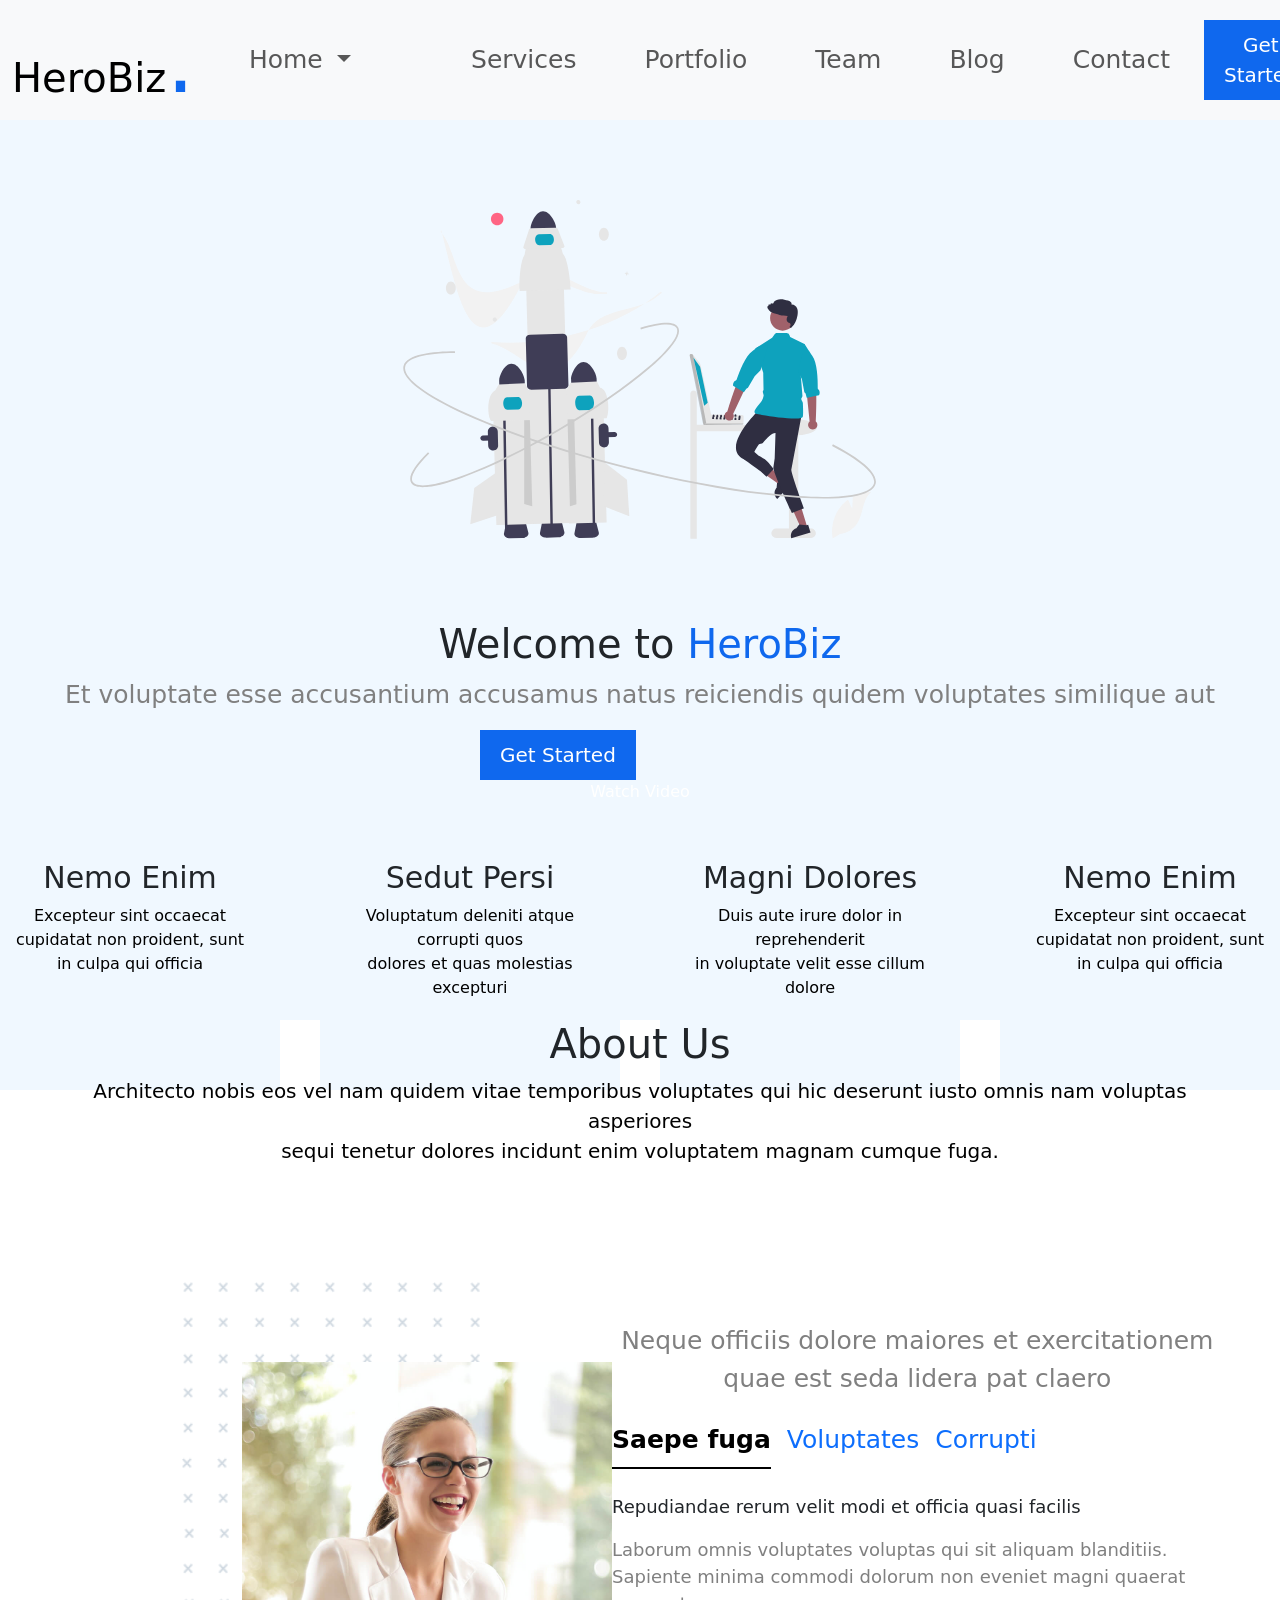
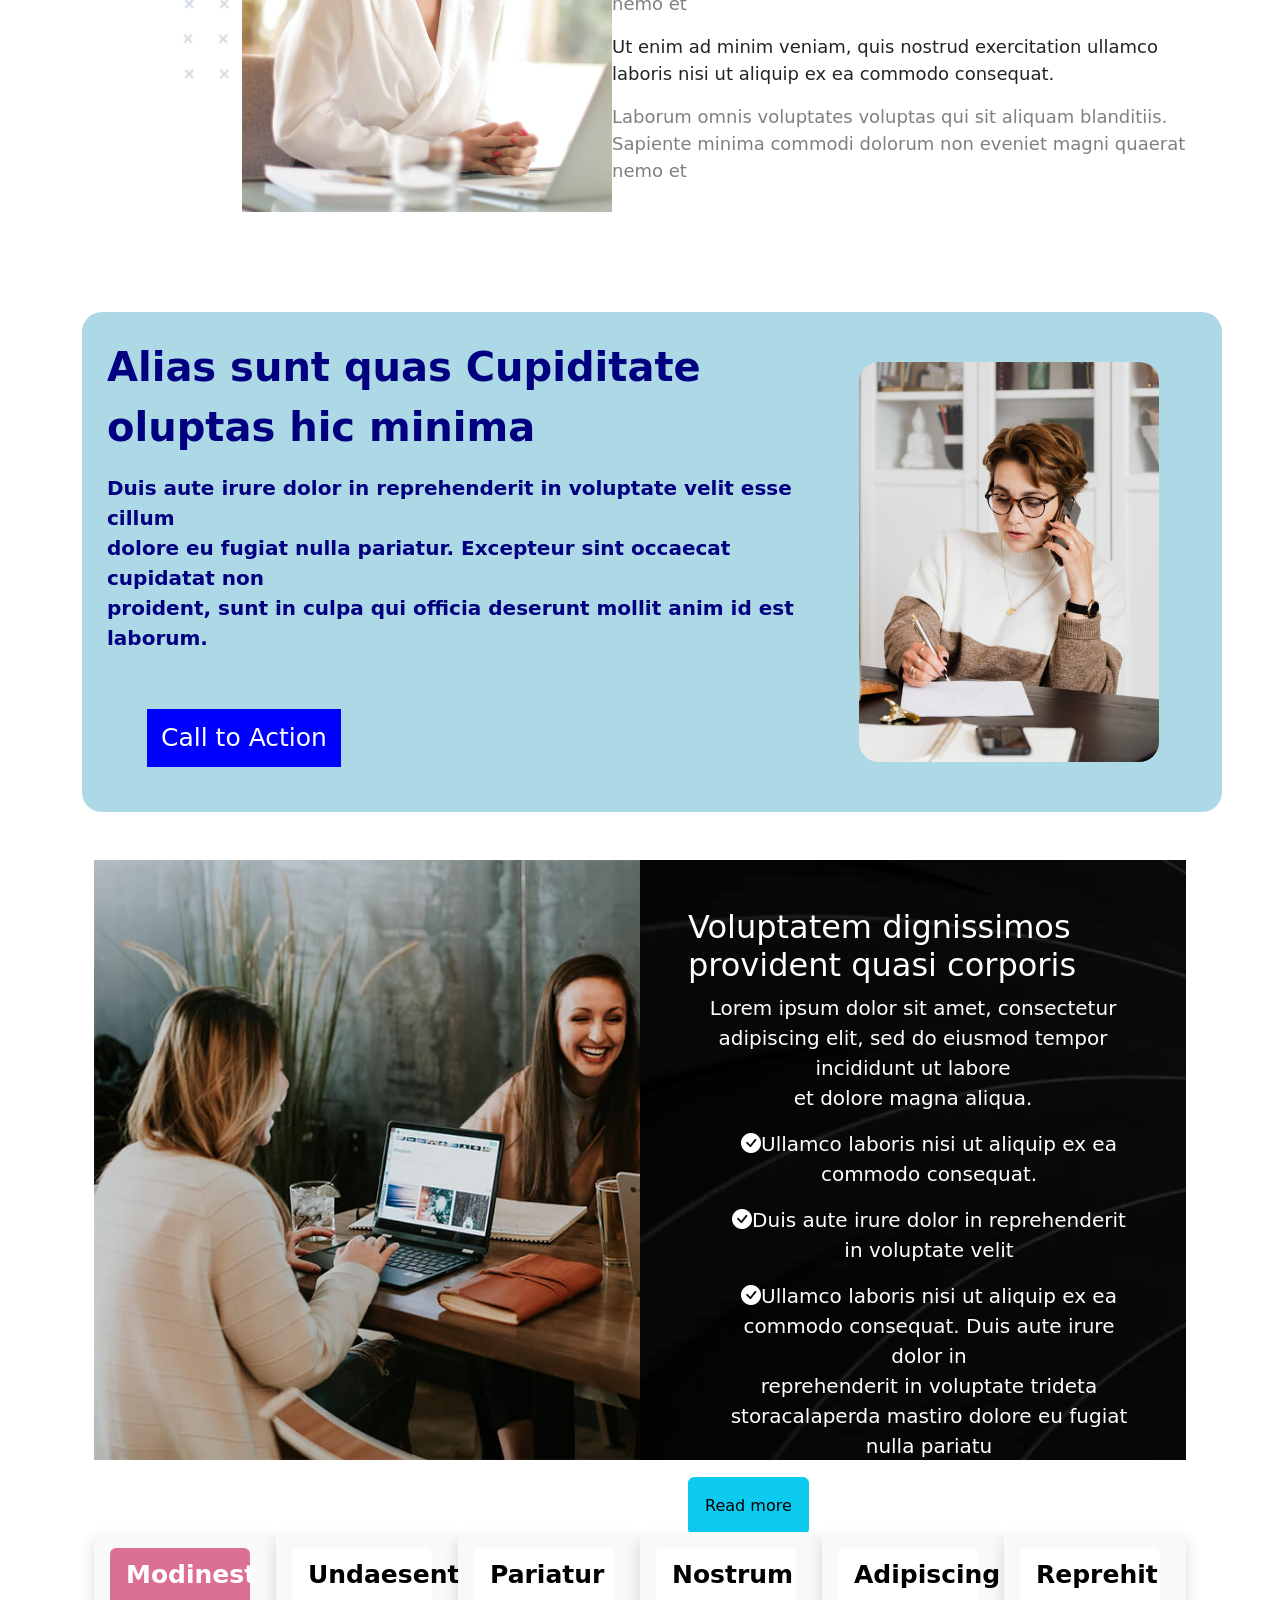
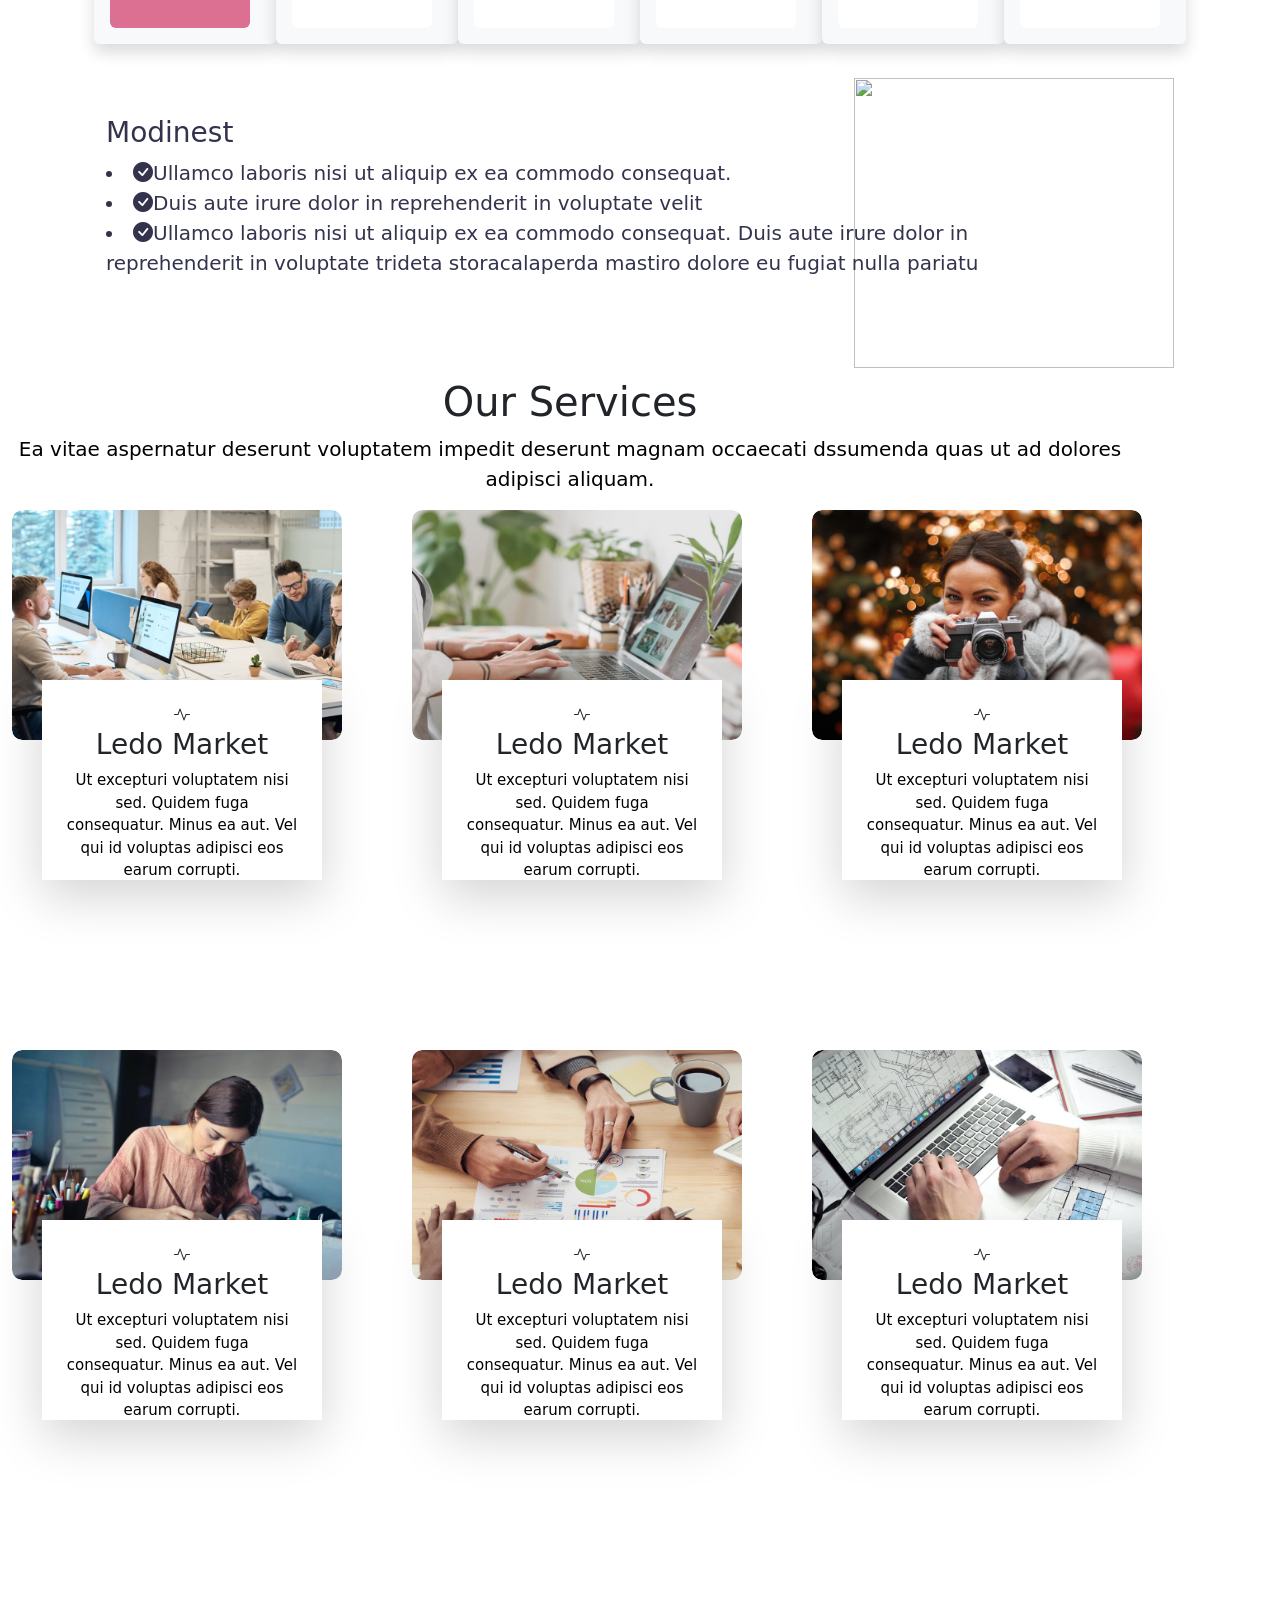
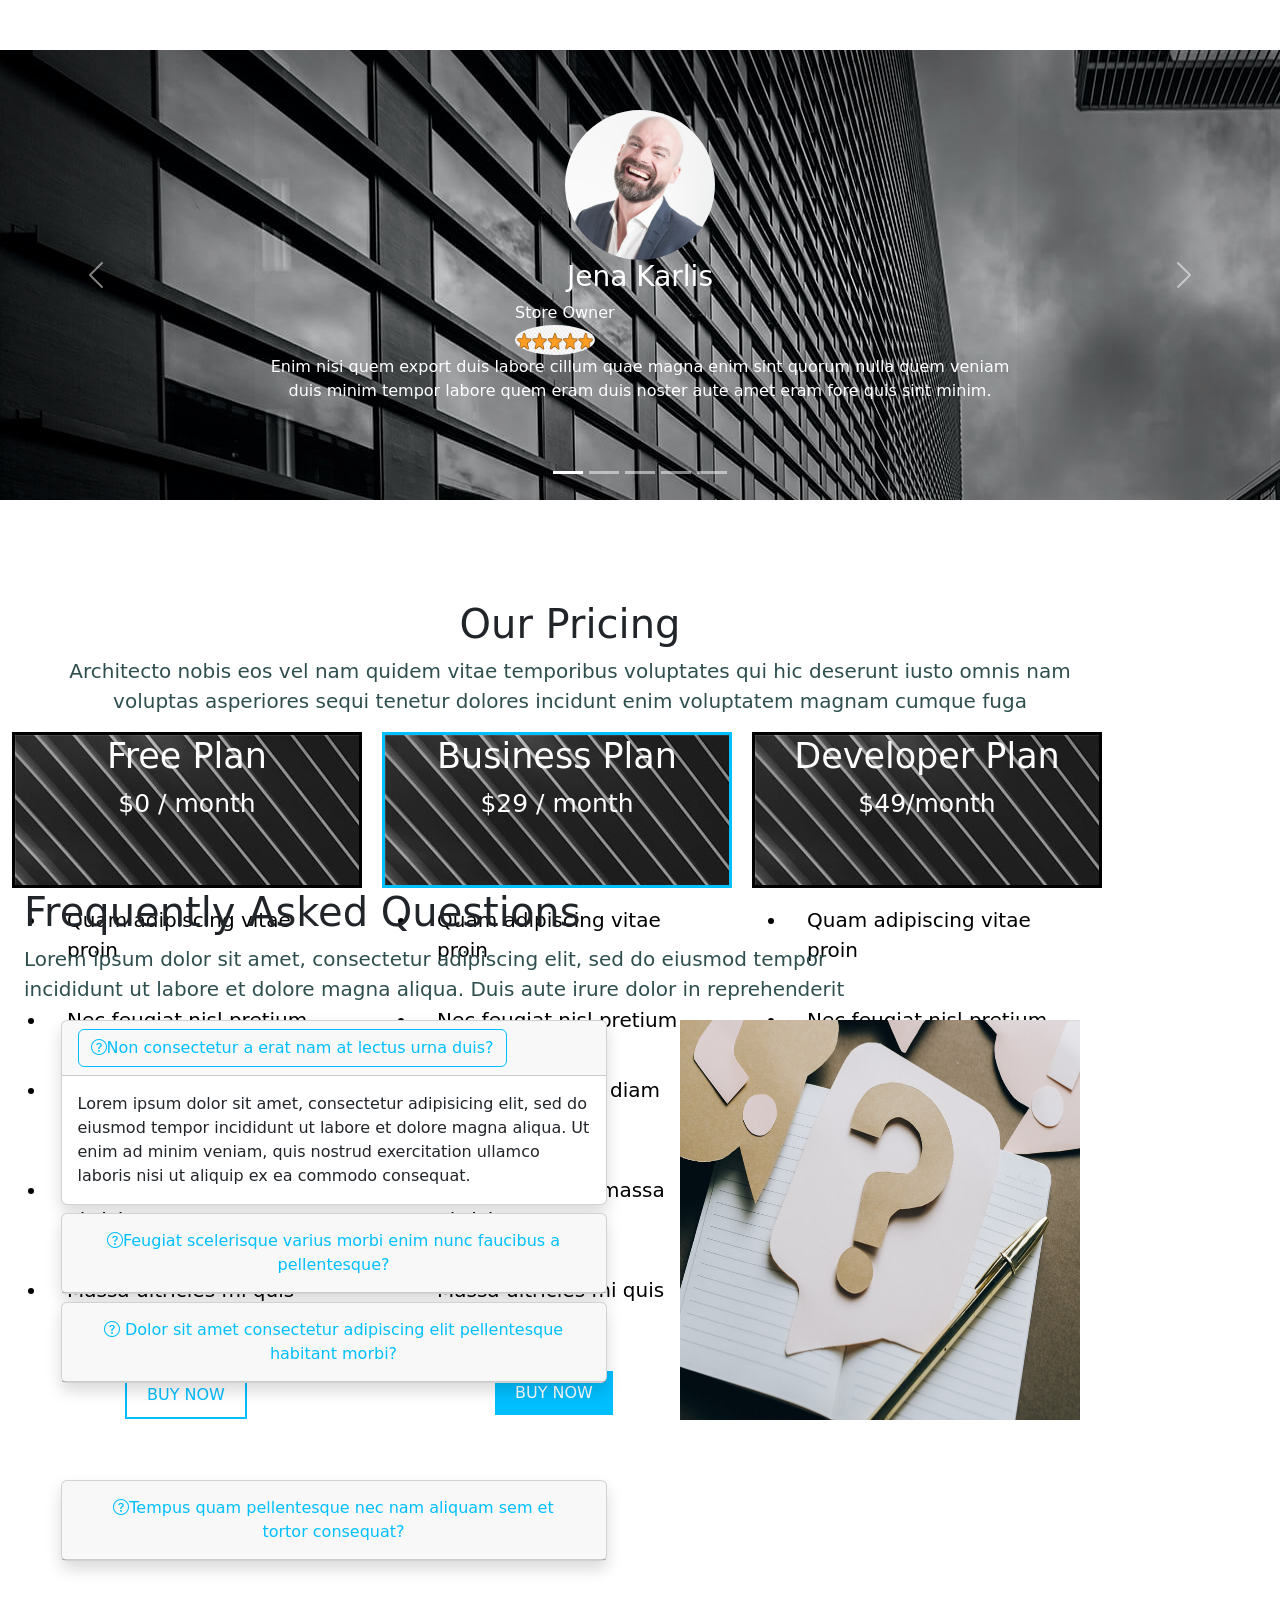
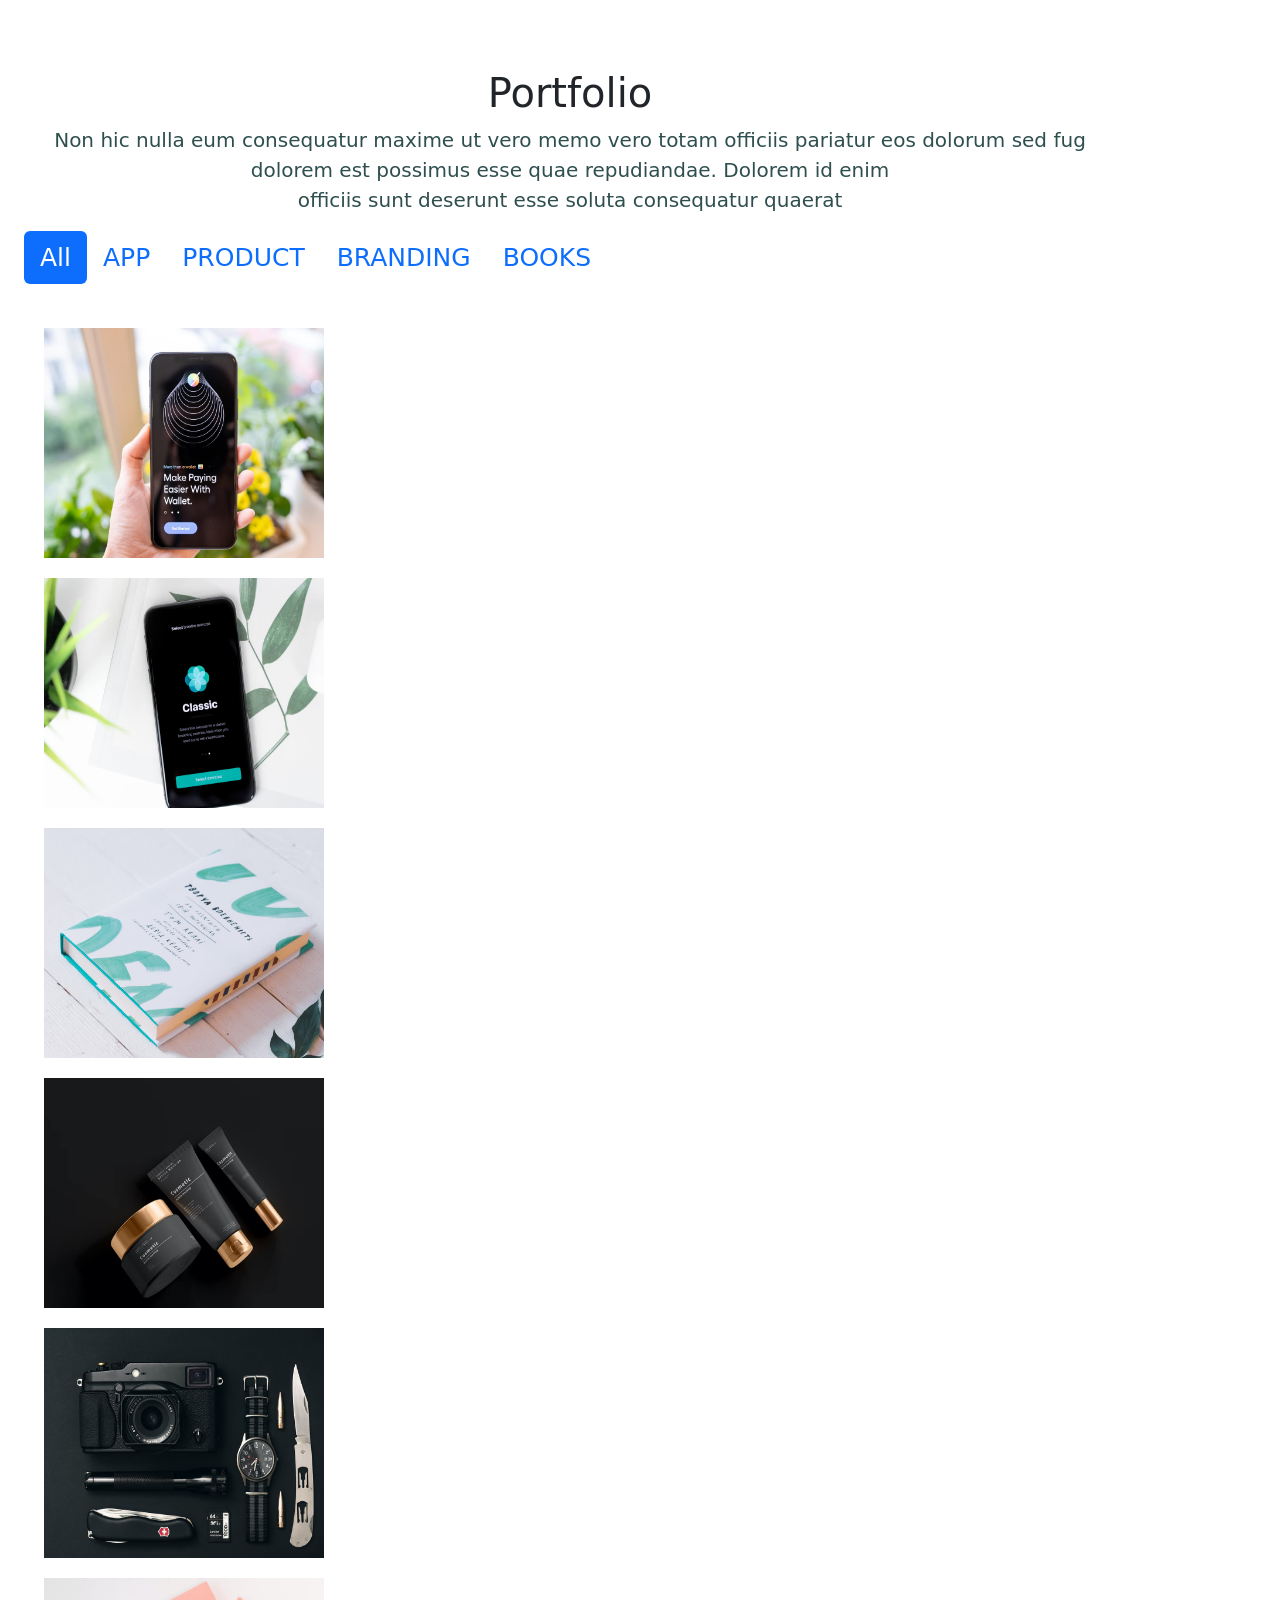
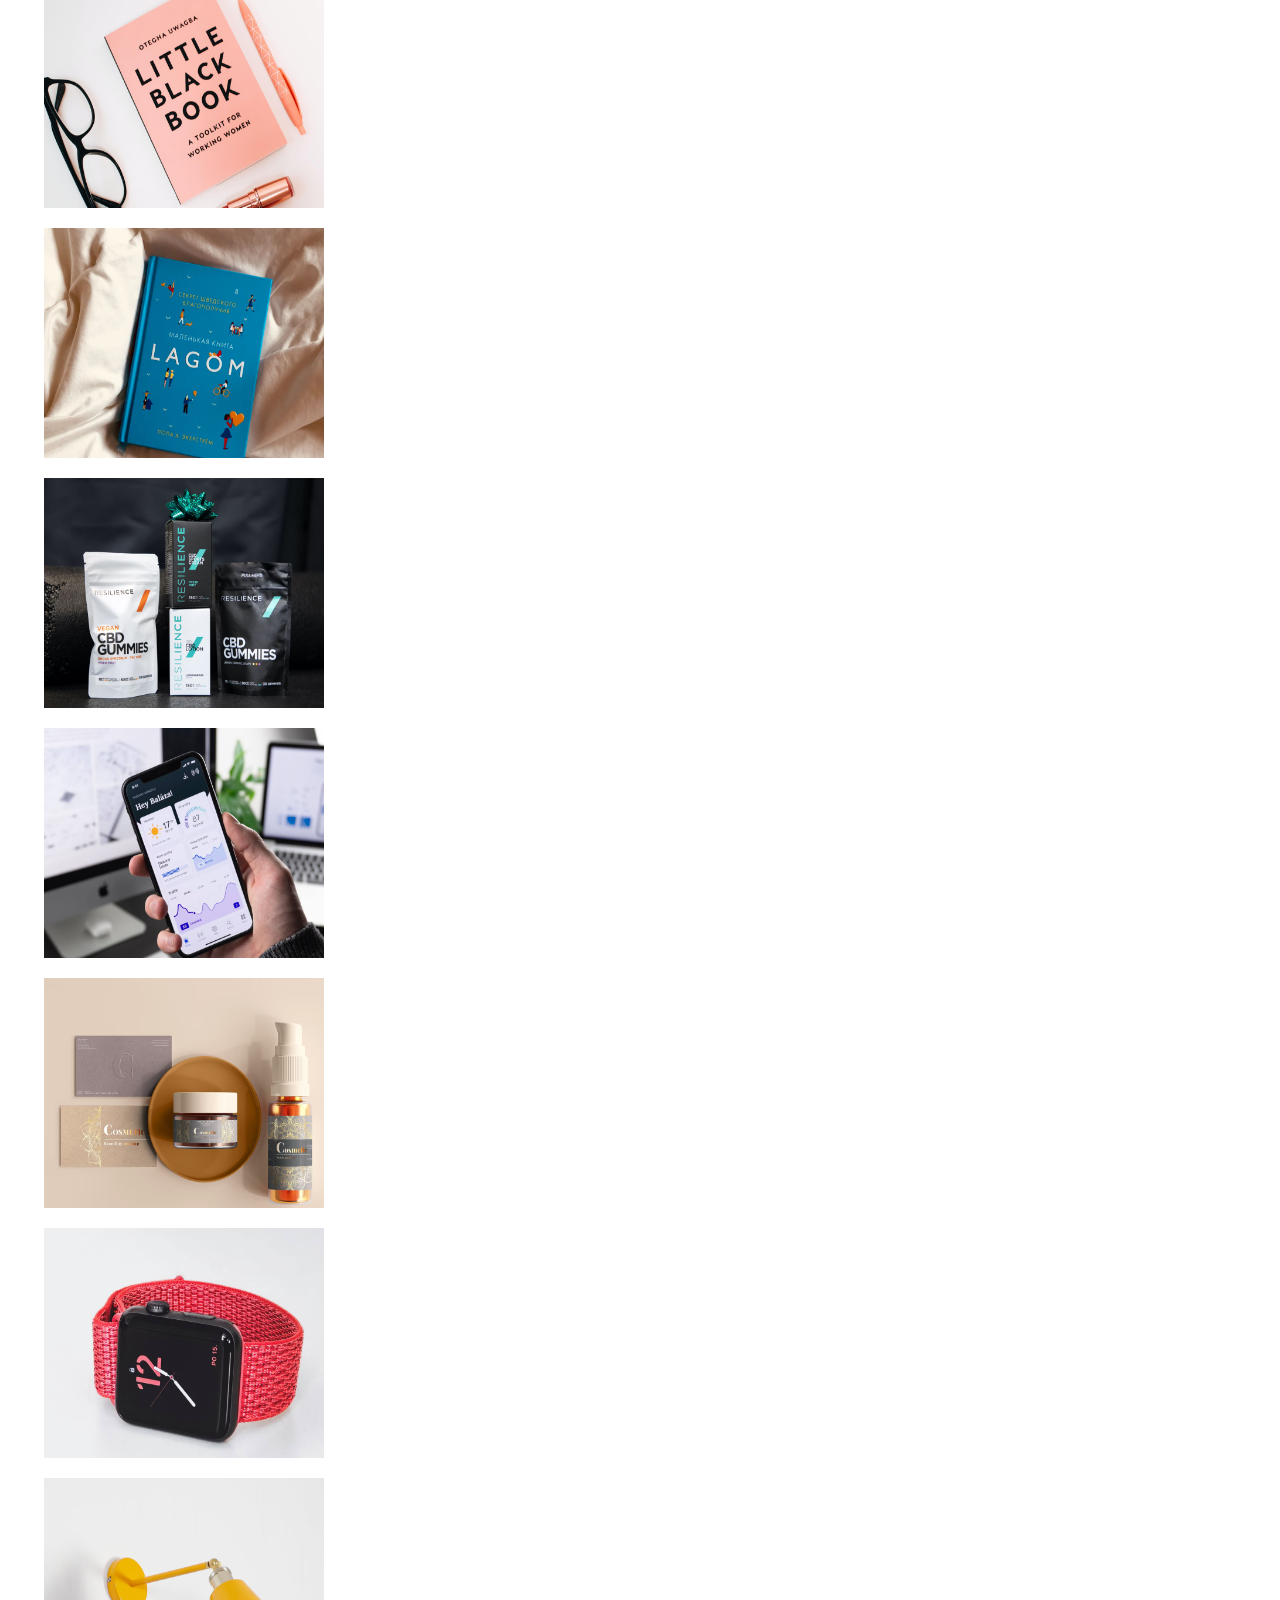
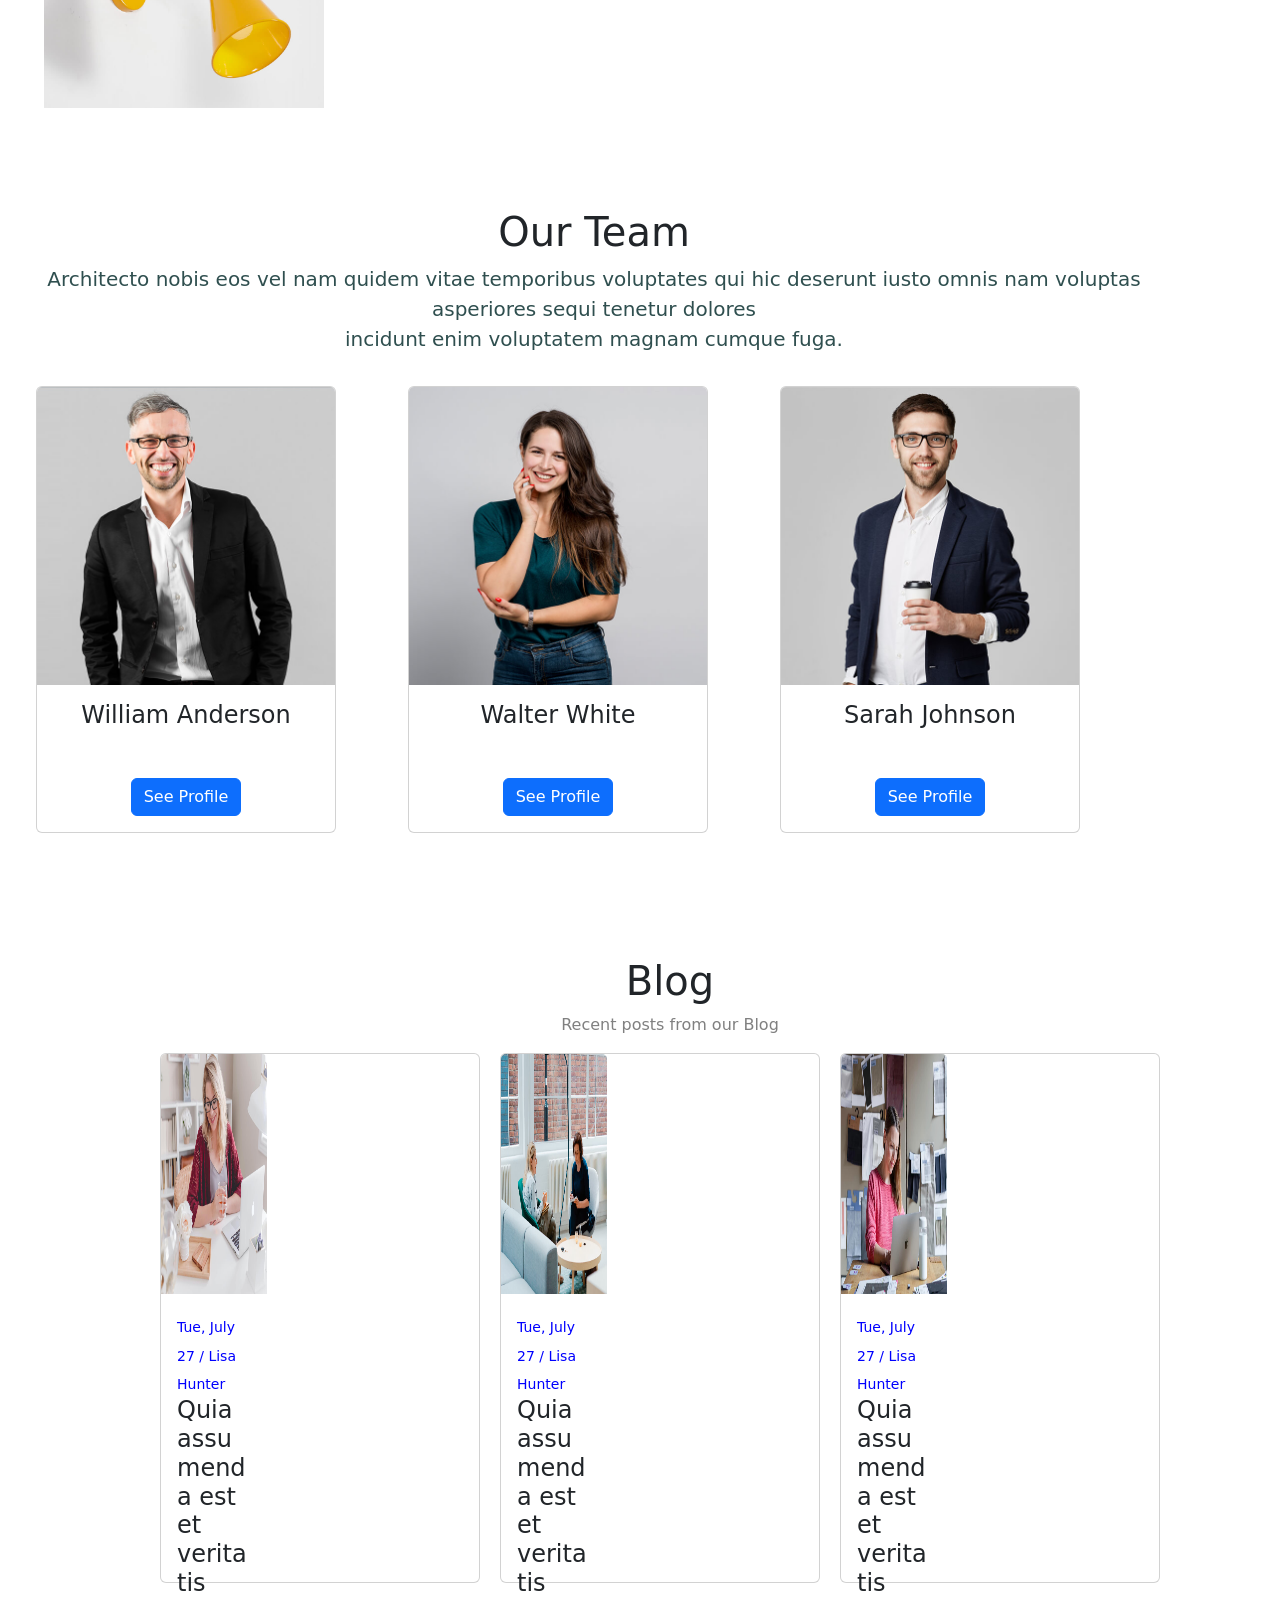
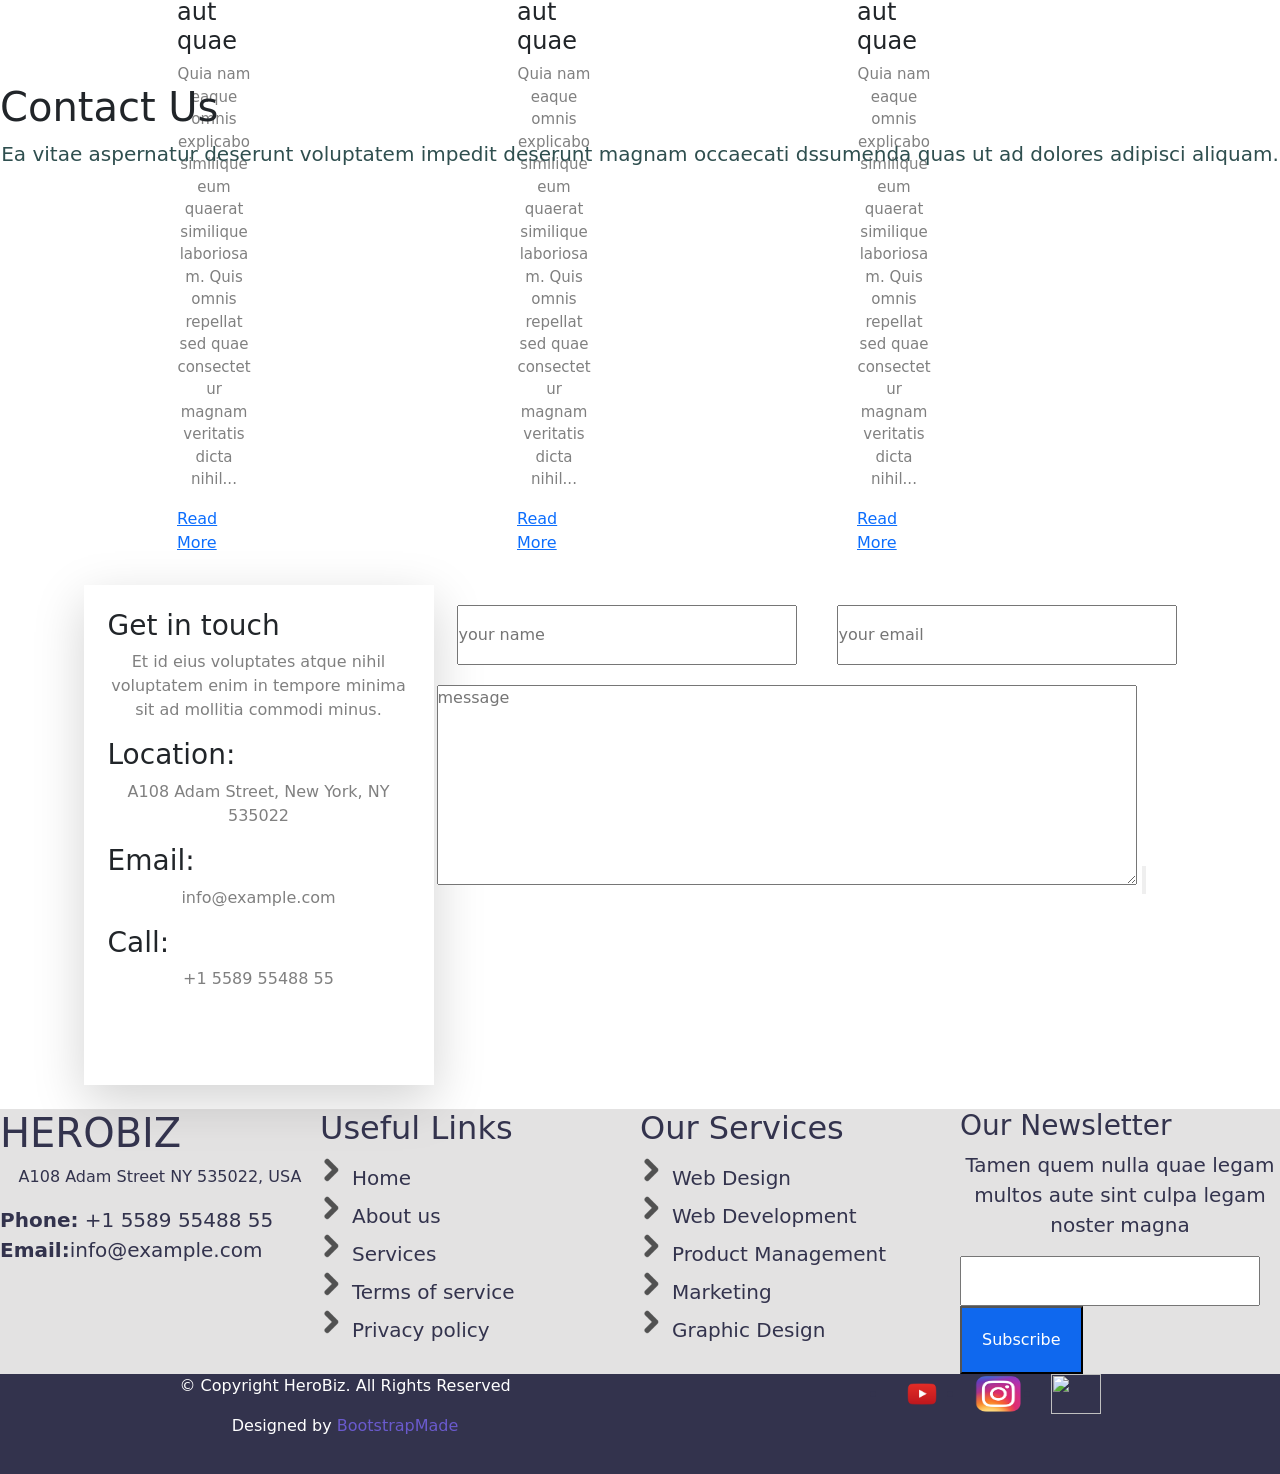
==== hero.html @ 38e242dc "first commit" ====
<!DOCTYPE html>
<html lang="en">
<head>
    <meta charset="UTF-8">
    <meta http-equiv="X-UA-Compatible" content="IE=edge">
    <meta name="viewport" content="width=device-width, initial-scale=1.0">
    <title>Document</title>
    <link href="https://cdn.jsdelivr.net/npm/bootstrap@5.3.0-alpha3/dist/css/bootstrap.min.css" rel="stylesheet" integrity="sha384-KK94CHFLLe+nY2dmCWGMq91rCGa5gtU4mk92HdvYe+M/SXH301p5ILy+dN9+nJOZ" crossorigin="anonymous">
    <script src="https://cdn.jsdelivr.net/npm/bootstrap@5.3.0-alpha3/dist/js/bootstrap.bundle.min.js" integrity="sha384-ENjdO4Dr2bkBIFxQpeoTz1HIcje39Wm4jDKdf19U8gI4ddQ3GYNS7NTKfAdVQSZe" crossorigin="anonymous"></script>
  
    <link href="https://unpkg.com/aos@2.3.1/dist/aos.css" rel="stylesheet">
    <link rel="stylesheet" href="https://cdn.jsdelivr.net/npm/bootstrap-icons@1.10.5/font/bootstrap-icons.css">

    <link rel="stylesheet" href="hero.css">
</head>
<body>

  <nav class="navbar navbar-expand-lg bg-body-tertiary navigation">
    <div class="container-fluid">
      
      <a class="navbar-brand" style="font-size: 40px;" href="#home">HeroBiz<span style="color: rgb(15, 104, 238); font-size: 90px;">.</span></a>
      <button class="navbar-toggler" type="button" data-bs-toggle="collapse" data-bs-target="#navbarSupportedContent" aria-controls="navbarSupportedContent" aria-expanded="false" aria-label="Toggle navigation">
        <span class="navbar-toggler-icon"></span>
      </button>
      <div class="collapse navbar-collapse" id="navbarSupportedContent">
        <ul class="navbar-nav me-auto mb-2 mb-lg-0">

          <li class="nav-item">
            <li class="nav-item dropdown">
              <a class="nav-link dropdown-toggle" href="#" role="button" data-bs-toggle="dropdown" aria-expanded="false">
                Home 
              </a>
              <ul class="dropdown-menu">
                <li><a class="dropdown-item" href="#">Index-1</a></li>
                <li><a class="dropdown-item" href="#">Index-2</a></li>
                <li><hr class="dropdown-divider"></li>
                <li><a class="dropdown-item" href="#">Index-3</a></li>
              </ul>
            </li>
          </li>
          <li class="nav-item">
            <a class="nav-link mx-3" href="#about"></a>
          </li>
          <li class="nav-item">
            <a class="nav-link mx-3" href="#services">Services</a>
          </li>
          <li class="nav-item">
            <a class="nav-link mx-3" href="#portfolio">Portfolio</a>
          </li>
          <li class="nav-item">
            <a class="nav-link mx-3" href="#team">Team</a>
          </li>
          <li class="nav-item">
            <a class="nav-link mx-3" href="#blog">Blog</a>
          </li>
  
          <li class="nav-item">
            <a class="nav-link mx-3" href="#contact">Contact</a>
          </li>
         
        </ul>
        
    
        <button style="padding:10px 20px; background-color: rgb(15, 104, 238); color:white; font-size: 20px; border: none;">Get Started</button>
      </div>
    </div>
  </nav>

  

    <div id="main" data-scroll>
        <img src="images/hero-carousel/hero-carousel-3.svg" class="mx-auto d-block" class="move linear infinite">
        <h1>Welcome to <span style="color: rgb(15, 104, 238);">HeroBiz</span></h1>
        <p style="color:gray; font-size: 25px;">Et voluptate esse accusantium accusamus natus reiciendis quidem voluptates similique aut</p>
        <button style="padding:10px 20px; background-color: rgb(15, 104, 238); color:white; font-size: 20px; border: none; margin-left: 480px;">Get Started</button>
        <p>Watch Video</p>
    

    <div class="main" data-aos="fade-up" >

      <div class="col-lg-3 col-md-6 col-sm-12"  data-aos="zoom-in-right">
        <h1>Nemo Enim</h1>
        <p>
          Excepteur sint occaecat<br>
           cupidatat non proident, sunt <br>
           in culpa qui officia <br>
          </p>
      </div>
      <div class="col-lg-3 col-md-6 col-sm-12" data-aos="zoom-in-right">
        <h1>Sedut Persi</h1>
        <p>
          Voluptatum deleniti atque corrupti quos <br>
           dolores et quas molestias excepturi <br>
        
          </p>
      </div>
      <div class="col-lg-3 col-md-6 col-sm-12" data-aos="zoom-in-right">
        <h1>Magni Dolores</h1>
        <p>
          Duis aute irure dolor in reprehenderit <br>
          in voluptate velit esse cillum dolore
           <br>
          </p>
      </div>
      <div class="col-lg-3 col-md-6 col-sm-12" data-aos="zoom-in-right">
        <h1>Nemo Enim</h1>
        <p>
          Excepteur sint occaecat<br>
           cupidatat non proident, sunt <br>
           in culpa qui officia <br>
          </p>
      </div>
    </div>

    </div>

    <div id="about" class="my-auto container" data-scroll data-aos="fade-up">

      <h1 style="font-size: 40px; text-align: center;">About Us</h1>
      <p style="font-size: 20px; text-align: center; color: black;">Architecto nobis eos vel nam quidem vitae temporibus voluptates qui hic deserunt iusto omnis nam voluptas asperiores<br>
         sequi tenetur dolores incidunt enim voluptatem magnam cumque fuga.</p>
   
         <div class="first">
         <div class=" left">
          <div class="col-lg-4 col-md-5 col-sm-12">
          <img src="images/about-bg.png"  style="height: 400px; width: 300px; z-index: 30; ">
         <img src="images/about.jpg"  style="height: 450px; width:370px;  margin-top: -320px; margin-left: 60px;">
        </div>
        </div>

           <div class="col-lg-8 col-md-7 col-sm-12 mt-3 right">
            <br>
            <p style="font-size: 25px; color:gray;">
            Neque officiis dolore maiores et 
              exercitationem quae est seda lidera
               pat claero</p>
            <!-- Nav tabs -->
            <ul class="nav nav-underline" role="tablist">
              <li class="nav-item">
                <a class="nav-link active" data-bs-toggle="tab" href="#home">Saepe fuga</a>
              </li>
              <li class="nav-item">
                <a class="nav-link" data-bs-toggle="tab" href="#menu1">
                  Voluptates</a>
              </li>
              <li class="nav-item">
                <a class="nav-link" data-bs-toggle="tab" href="#menu2">Corrupti</a>
              </li>
            </ul>
          
            <!-- Tab panes -->
            <div class="tab-content">
              <div id="home" class=" tab-pane active"><br>
            
                <p class="text-dark" style="font-weight: 300; font-size:18px; color: black;">Repudiandae rerum velit modi et officia quasi facilis</p>
                <p style="font-size: 18px; color: gray;">Laborum omnis voluptates voluptas qui sit aliquam blanditiis. Sapiente minima commodi dolorum non eveniet magni quaerat nemo et</p>
              
                <p class="text-dark" style="font-weight: 300; font-size:18px; color: black;">Ut enim ad minim veniam, quis nostrud exercitation ullamco laboris nisi ut aliquip ex ea commodo consequat.</p>
                <p style="font-size: 18px; color: gray;">Laborum omnis voluptates voluptas qui sit aliquam blanditiis. Sapiente minima commodi dolorum non eveniet magni quaerat nemo et</p>
              
              
              </div>
              <div id="menu1" class=" tab-pane fade"><br>
              

                <p class="text-dark" style="font-weight: 300; font-size:18px; color: black;">Repudiandae rerum velit modi et officia quasi facilis</p>
                <p style="font-size: 18px; color: gray;">Laborum omnis voluptates voluptas qui sit aliquam blanditiis. Sapiente minima commodi dolorum non eveniet magni quaerat nemo et</p>
              
                <p class="text-dark" class="text-dark" style="font-weight: 300; font-size:18px; color: black;">Ut enim ad minim veniam, quis nostrud exercitation ullamco laboris nisi ut aliquip ex ea commodo consequat.</p>
                <p style="font-size: 18px; color: gray;">Laborum omnis voluptates voluptas qui sit aliquam blanditiis. Sapiente minima commodi dolorum non eveniet magni quaerat nemo et</p>
              </div>
              <div id="menu2" class=" tab-pane fade"><br>
               
                
                <p class="text-dark" style="font-weight: 300; font-size:18px; color: black;">Repudiandae rerum velit modi et officia quasi facilis</p>
                <p style="font-size: 18px; color: gray;">Laborum omnis voluptates voluptas qui sit aliquam blanditiis. Sapiente minima commodi dolorum non eveniet magni quaerat nemo et</p>
              
                <p class="text-dark" class="text-dark" style="font-weight: 300; font-size:18px; color: black;">Ut enim ad minim veniam, quis nostrud exercitation ullamco laboris nisi ut aliquip ex ea commodo consequat.</p>
                <p style="font-size: 18px; color: gray;">Laborum omnis voluptates voluptas qui sit aliquam blanditiis. Sapiente minima commodi dolorum non eveniet magni quaerat nemo et</p>
               
              </div>
            </div>
          </div>

          </div>

      

           <div class="second container"  data-aos="fade-up">
            <div class="col-lg-8 col-md-6 col-sm-12">
            <p style="font-size: 40px; color:navy">Alias sunt quas Cupiditate<br> oluptas hic minima</p>
            <p style="font-size: 20px; color: navy;">Duis aute irure dolor in reprehenderit in voluptate velit esse cillum<br>
               dolore eu fugiat nulla pariatur. Excepteur sint occaecat cupidatat non<br>
                proident, sunt in culpa qui officia deserunt mollit anim id est laborum.<br></p>
                <button style="padding: 10px 14px; background-color: blue; color: white; font-size: 25px; margin: 40px; border:none;">Call to Action</button>
                </div>
                <div class="col-lg-4 col-md-6 col-sm-12">
                <img src="images/cta.jpg" >
                </div>
           </div>

   

    <div class="vid d-flex my-5 container"  data-aos="fade-up">
      <div class="img1 col-lg-6 col-md-6 col-sm-12">
      <img src="images/onfocus-video-bg.jpg" style="height: 600px; ">
      </div>
      <div class="vid1 p-5 col-lg-6 col-md-6 col-sm-12">
         <h1 style="color:white; font-size: 32px;">Voluptatem dignissimos provident quasi corporis</h1>
         <p style="color: white;">Lorem ipsum dolor sit amet, consectetur adipiscing elit, sed do eiusmod tempor incididunt ut labore <br>et dolore magna aliqua.</p>
        <ul>
      <p style="color: white;"><i class="bi bi-check-circle-fill"></i>Ullamco laboris nisi ut aliquip ex ea commodo consequat.</p>
      <p style="color: white;"><i class="bi bi-check-circle-fill"></i>Duis aute irure dolor in reprehenderit in voluptate velit</p>
      <p style="color: white;"><i class="bi bi-check-circle-fill"></i>Ullamco laboris nisi ut aliquip ex ea commodo consequat. Duis aute irure dolor in<br>
         reprehenderit in voluptate trideta storacalaperda mastiro dolore eu fugiat nulla pariatu</p>
       </ul>
       <button class="btn btn-info p-3">Read more</button>
        </div>
    </div>

    
<div id="features" class=" mt-3 tabular container"  data-aos="fade-up">
  <br>
  <!-- Nav tabs -->
  <ul class="nav nav-pills nav-justified" role="tablist">
    <li class="nav-item  shadow p-3 mb-5 bg-body-tertiary rounded col-lg-2 col-md-4 col-sm-6">
      <a class="nav-link active" data-bs-toggle="pill" href="#modinest" style="font-weight: 700;">Modinest</a>
    </li>
    <li class="nav-item shadow p-3 mb-5 bg-body-tertiary rounded col-lg-2 col-md-4 col-sm-6">
      <a class="nav-link" data-bs-toggle="pill" href="#Undaesenti" style="font-weight: 700;">Undaesenti</a>
    </li>
    <li class="nav-item shadow p-3 mb-5 bg-body-tertiary rounded col-lg-2 col-md-4 col-sm-6">
      <a class="nav-link" data-bs-toggle="pill" href="#Pariatur" style="font-weight: 700;">Pariatur</a>
    </li>
    <li class="nav-item shadow p-3 mb-5 bg-body-tertiary rounded col-lg-2 col-md-4 col-sm-6">
      <a class="nav-link " data-bs-toggle="pill" href="#Nostrum" style="font-weight: 700;">Nostrum</a>
    </li>
    <li class="nav-item shadow p-3 mb-5 bg-body-tertiary rounded col-lg-2 col-md-4 col-sm-6">
      <a class="nav-link " data-bs-toggle="pill" href="#Adipiscing" style="font-weight: 700;">Adipiscing</a>
    </li>
    <li class="nav-item shadow p-3 mb-5 bg-body-tertiary rounded col-lg-2 col-md-4 col-sm-6">
      <a class="nav-link " data-bs-toggle="pill" href="#Reprehit" style="font-weight: 700;">Reprehit</a>
    </li>
  </ul>

  <!-- Tab panes -->
  <div class="tab-content text-dark ">
    <div id="modinest" class="container tab-pane active text-dark"><br>
      
      <h3>Modinest</h3>
     
      <li><i class="bi bi-check-circle-fill"></i>Ullamco laboris nisi ut aliquip ex ea commodo consequat.</li>
      <li><i class="bi bi-check-circle-fill"></i>Duis aute irure dolor in reprehenderit in voluptate velit</li>
      <li><i class="bi bi-check-circle-fill"></i>Ullamco laboris nisi ut aliquip ex ea commodo consequat. Duis aute irure dolor in<br>
         reprehenderit in voluptate trideta storacalaperda mastiro dolore eu fugiat nulla pariatu</li>
   
      <img class="col-lg-3 col-md-12 col-sm-12" src="images/-1.svg">
    </div>

    <div id="Undaesenti" class="container tab-pane fade text-dark"><br>
      <h3>Undaesenti</h3>
     
      <p>Lorem ipsum dolor sit amet, consectetur adipisicing elit, sed do eiusmod tempor incididunt ut labore et dolore magna aliqua.</p>
      <li><i class="bi bi-check-circle-fill"></i>Ullamco laboris nisi ut aliquip ex ea commodo consequat.</li>
      <li><i class="bi bi-check-circle-fill"></i>Duis aute irure dolor in reprehenderit in voluptate velit</li>
      <li><i class="bi bi-check-circle-fill"></i>Ullamco laboris nisi ut aliquip ex ea commodo consequat. Duis aute irure dolor in<br>
         reprehenderit in voluptate trideta storacalaperda mastiro dolore eu fugiat nulla pariatu</li>
         <li><i class="bi bi-check-circle-fill"></i> Provident mollitia neque rerum asperiores dolores quos qui a. Ipsum neque dolor voluptate nisi sed.</li>
         <img class="col-lg-3 col-md-12 col-sm-12" src="images/-2.svg">
    </div>

    <div id="Pariatur" class="container tab-pane fade text-dark"><br>
      <h3>Pariatur</h3>
    
      <li><i class="bi bi-check-circle-fill"></i>Ullamco laboris nisi ut aliquip ex ea commodo consequat.</li>
      <li><i class="bi bi-check-circle-fill"></i>Duis aute irure dolor in reprehenderit in voluptate velit</li>
      <li><i class="bi bi-check-circle-fill"></i>Ullamco laboris nisi ut aliquip ex ea commodo consequat. Duis aute irure dolor in<br>
         reprehenderit in voluptate trideta storacalaperda mastiro dolore eu fugiat nulla pariatu</li>
       
      <p>Lorem ipsum dolor sit amet, consectetur adipisicing elit, sed do eiusmod tempor incididunt ut labore et dolore magna aliqua.</p>
      <img class="col-lg-3 col-md-12 col-sm-12" src="images/-3.svg">
    </div>

    <div id="Nostrum" class="container tab-pane fade"><br>
      <h3>Nostrum</h3>
     
      <p>Lorem ipsum dolor sit amet, consectetur adipisicing elit, sed do eiusmod tempor incididunt ut labore et dolore magna aliqua.</p>
      <li><i class="bi bi-check-circle-fill"></i>Ullamco laboris nisi ut aliquip ex ea commodo consequat.</li>
      <li><i class="bi bi-check-circle-fill"></i>Duis aute irure dolor in reprehenderit in voluptate velit</li>
      <li><i class="bi bi-check-circle-fill"></i>Ullamco laboris nisi ut aliquip ex ea commodo consequat. Duis aute irure dolor in<br>
         reprehenderit in voluptate trideta storacalaperda mastiro dolore eu fugiat nulla pariatu</li>
   
  
      <img class="col-lg-3 col-md-12 col-sm-12" src="images/-4.svg">
    </div>

    <div id="Adipiscing" class="container tab-pane fade"><br>
      <h3>Adipiscing</h3>
   
      <p>Lorem ipsum dolor sit amet, consectetur adipisicing elit, sed do eiusmod tempor incididunt ut labore et dolore magna aliqua.</p>
      <li><i class="bi bi-check-circle-fill"></i>Ullamco laboris nisi ut aliquip ex ea commodo consequat.</li>
      <li><i class="bi bi-check-circle-fill"></i>Duis aute irure dolor in reprehenderit in voluptate velit</li>
      <li><i class="bi bi-check-circle-fill"></i>Ullamco laboris nisi ut aliquip ex ea commodo consequat. Duis aute irure dolor in<br>
         reprehenderit in voluptate trideta storacalaperda mastiro dolore eu fugiat nulla pariatu</li>
         <img class="col-lg-3 col-md-12 col-sm-12" src="images/-5.svg">

    </div>

    <div id="Reprehit" class="container tab-pane fade"><br>
      <h3>Reprehit</h3>
    
      <p>Lorem ipsum dolor sit amet, consectetur adipisicing elit, sed do eiusmod tempor incididunt ut labore et dolore magna aliqua.</p>
      <li><i class="bi bi-check-circle-fill"></i>Ullamco laboris nisi ut aliquip ex ea commodo consequat.</li>
      <li><i class="bi bi-check-circle-fill"></i>Duis aute irure dolor in reprehenderit in voluptate velit</li>
      <li><i class="bi bi-check-circle-fill"></i>Ullamco laboris nisi ut aliquip ex ea commodo consequat. Duis aute irure dolor in<br>
         reprehenderit in voluptate trideta storacalaperda mastiro dolore eu fugiat nulla pariatu</li>
         <img class="col-lg-3 col-md-12 col-sm-12" src="images/-6.svg">
    </div>

  </div>
</div>
</div>


<div id="services" data-scroll class="container" data-aos="fade-up">

  <h1 style="text-align: center;">Our Services</h1>
 
  <p style="text-align: center; color: black; font-size: 20px;">Ea vitae aspernatur deserunt voluptatem impedit deserunt magnam occaecati dssumenda quas ut ad dolores adipisci aliquam.</p>

  <div class="services ">

  <div class="ser">
    <div class=" col-lg-4 col-md-6 col-sm-12">
    <figure>
    <img src="images/services-1.jpg" class="serImg" data-aos="zoom-in">
    </figure>
    <div class="desc shadow-lg p-4 mb-4 bg-white">
      <i class="bi bi-activity"></i>
      <h3>Ledo Market</h3>
      <p>
        Ut excepturi voluptatem nisi sed.
         Quidem fuga consequatur. Minus
          ea aut. Vel qui id voluptas adipisci 
          eos earum corrupti.</p>
    </div>
  </div>
</div>

  <div class="ser ">
    <div class=" col-lg-4 col-md-6 col-sm-12">
    <figure>
    <img src="images/services-2.jpg" class="serImg" data-aos="zoom-in">
    </figure>
    <div class="desc shadow-lg p-4 mb-4 bg-white">
      <i class="bi bi-activity"></i>
      <h3>Ledo Market</h3>
      <p>
        Ut excepturi voluptatem nisi sed.
         Quidem fuga consequatur. Minus
          ea aut. Vel qui id voluptas adipisci 
          eos earum corrupti.</p>
    </div>
  </div>
  </div>

  <div class="ser ">
    <div class=" col-lg-4 col-md-6 col-sm-12">
    <figure>
    <img src="images/services-3.jpg" class="serImg" data-aos="zoom-in">
    </figure>
    <div class="desc shadow-lg p-4 mb-4 bg-white">
      <i class="bi bi-activity"></i>
      <h3>Ledo Market</h3>
      <p>
        Ut excepturi voluptatem nisi sed.
         Quidem fuga consequatur. Minus
          ea aut. Vel qui id voluptas adipisci 
          eos earum corrupti.</p>
    </div>
  </div>
  </div>

  <div class="ser col-lg-4 col-md-6 col-sm-12">
    <figure>
    <img src="images/services-4.jpg" class="serImg" data-aos="zoom-in">
  </figure>
    <div class="desc shadow-lg p-4 mb-4 bg-white">
      <i class="bi bi-activity"></i>
      <h3>Ledo Market</h3>
      <p>
        Ut excepturi voluptatem nisi sed.
         Quidem fuga consequatur. Minus
          ea aut. Vel qui id voluptas adipisci 
          eos earum corrupti.</p>
    </div>
  </div>

  <div class="ser col-lg-4 col-md-6 col-sm-12">
    <figure>
    <img src="images/services-5.jpg" class="serImg" data-aos="zoom-in">
    </figure>
    <div class="desc shadow-lg p-4 mb-4 bg-white">
      <i class="bi bi-activity"></i>
      <h3>Ledo Market</h3>
      <p>
        Ut excepturi voluptatem nisi sed.
         Quidem fuga consequatur. Minus
          ea aut. Vel qui id voluptas adipisci 
          eos earum corrupti.</p>
    </div>
  </div>

  <div class="ser col-lg-4 col-md-6 col-sm-12">
    <figure>
    <img src="images/services-6.jpg" class="serImg" data-aos="zoom-in">
    </figure>
    <div class="desc shadow-lg p-4 mb-4 bg-white">
      <i class="bi bi-activity"></i>
      <h3>Ledo Market</h3>
      <p>
        Ut excepturi voluptatem nisi sed.
         Quidem fuga consequatur. Minus
          ea aut. Vel qui id voluptas adipisci 
          eos earum corrupti.</p>
    </div>
  </div>
</div>
</div>

<div id="testimonial mt-3" data-scroll >
  
<!-- Carousel -->
<div id="demo" class="carousel slide" data-bs-ride="carousel" data-scroll data-aos="fade-up">

  <!-- Indicators/dots -->
  <div class="carousel-indicators">
    <button type="button" data-bs-target="#demo" data-bs-slide-to="0" class="active"></button>
    <button type="button" data-bs-target="#demo" data-bs-slide-to="1"></button>
    <button type="button" data-bs-target="#demo" data-bs-slide-to="2"></button>
    <button type="button" data-bs-target="#demo" data-bs-slide-to="3"></button>
    <button type="button" data-bs-target="#demo" data-bs-slide-to="4"></button>
  </div>
  
  <!-- The slideshow/carousel -->
  <div class="carousel-inner">
    <div class="carousel-item active">
      <img src="images/testimonials/testimonials-1.jpg" class="d-block" >
       <h3>Jena Karlis</h3>
       <span>Store Owner</span><br>
       <img src="images/review.png" class="rate">
      <p> Enim nisi quem export duis labore cillum quae magna enim sint 
        quorum nulla quem veniam<br> duis minim tempor labore quem eram duis noster aute amet eram fore quis sint minim. </p>
    </div>
    <div class="carousel-item">
      <img src="images/testimonials/testimonials-2.jpg" class="d-block">
      <h3>  Matt Brandon</h3>
      <span> Freelancer</span><br>
      <img src="images/review.png" class="rate">
     <p> Fugiat enim eram quae cillum dolore dolor amet nulla culpa multos export minim fugiat<br>
       minim velit minim dolor enim duis veniam ipsum anim magna sunt elit fore quem dolore labore illum veniam. </p>
    </div>
    <div class="carousel-item">
      <img src="images/testimonials/testimonials-3.jpg"  class="d-block" >
      <h3>John Larson</h3>
      <span>Entrepreneur</span><br>
      <img src="images/review.png" class="rate">

     <p>  Quis quorum aliqua sint quem legam fore sunt eram irure aliqua veniam tempor noster<br>
       veniam enim culpa labore duis sunt culpa nulla illum cillum fugiat legam esse veniam culpa fore nisi cillum quid. 
    </p>
    </div>
    <div class="carousel-item">
      <img src="images/testimonials/testimonials-4.jpg"  class="d-block">
      <h3>Saul Goodman</h3>
      <span> Ceo & Founder</span><br>
      <img src="images/review.png" class="rate">
     <p>  Proin iaculis purus consequat sem cure digni ssim donec porttitora entum suscipit rhoncus.<br>
       Accusantium quam, ultricies eget id, aliquam eget nibh et. Maecen aliquam, risus at semper.   </p>
    </div>
    <div class="carousel-item">
      <img src="images/testimonials/testimonials-5.jpg"  class="d-block" >
      <h3>Sara Wilsson</h3>
      <span>Designer</span><br>
      <img src="images/review.png" class="rate">
     <p>   Export tempor illum tamen malis malis eram quae irure esse labore quem cillum quid cillum eram malis<br>
       quorum velit fore eram velit sunt aliqua noster fugiat irure amet legam anim culpa. </p>
    </div>
  </div>
  
  <!-- Left and right controls/icons -->
  <button class="carousel-control-prev" type="button" data-bs-target="#demo" data-bs-slide="prev">
    <span class="carousel-control-prev-icon"></span>
  </button>
  <button class="carousel-control-next" type="button" data-bs-target="#demo" data-bs-slide="next">
    <span class="carousel-control-next-icon"></span>
  </button>
</div>

</div>

<div id="price" data-scroll class="container" data-scroll data-aos="fade-up">
  <h1 style="text-align: center;">Our Pricing</h1>
  <p style="color:darkslategrey; text-align: center; font-size: 20px;">Architecto nobis eos vel nam quidem vitae temporibus voluptates qui hic deserunt iusto omnis nam <br>
    voluptas asperiores sequi tenetur dolores incidunt enim 
    voluptatem magnam cumque fuga</p>

    <div class="price">
    <div class="free " data-aos="zoom-in-left">
      <div class="col-lg-4 col-md-12 col-sm-12">
      <div>
     <h2 style="text-align: center;">Free Plan</h2>
     <p>$0<span> / month</span></p>
      </div>
      <ul>
        <li>Quam adipiscing vitae proin</li>
          <li>Nec feugiat nisl pretium</li>
          <li>
            Nulla at volutpat diam uteera</li>
            <li>
              Pharetra massa massa ultricies</li>
              <li>
                Massa ultricies mi quis hendrerit</li>
      </ul>
      <button style="color:deepskyblue; padding: 10px 20px; background-color: white; margin-left: 110px; border: 2px solid deepskyblue;" >BUY NOW</button>
    </div>
    </div>

    <div class="business" data-aos="zoom-in-left">
      <div class="col-lg-4 col-md-12 col-sm-12">
      <div>
     <h2 style="text-align: center;">Business Plan</h2>
     <p>$29<span> / month</span></p>
      </div>
      <ul>
        <li>Quam adipiscing vitae proin</li>
          <li>Nec feugiat nisl pretium</li>
          <li>
            Nulla at volutpat diam uteera</li>
            <li>
              Pharetra massa massa ultricies</li>
              <li>
                Massa ultricies mi quis hendrerit</li>
      </ul>
      <button style="color:white; padding: 10px 20px; background-color: deepskyblue; margin-left: 110px; border:none;" >BUY NOW</button>
    </div>
    </div>

    <div class="develop" data-aos="zoom-in-left">
      <div class="col-lg-4 col-md-12 col-sm-12">
      <div>
     <h2 style="text-align: center;">Developer Plan</h2>
     <p>$49<span>/month</span></p>
      </div>
      <ul>
        <li>Quam adipiscing vitae proin</li>
          <li>Nec feugiat nisl pretium</li>
          <li>
            Nulla at volutpat diam uteera</li>
            <li>
              Pharetra massa massa ultricies</li>
              <li>
                Massa ultricies mi quis hendrerit</li>
      </ul>
      <button style="color:deepskyblue; padding: 10px 20px; background-color: white; border:2px solid deepskyblue; margin-left: 110px;" >BUY NOW</button>
    </div>
    </div>
</div>


<div id="questions" data-scroll data-aos="fade-up" class="container">
 <h1>Frequently Asked Questions</h1>
 <p style="color: darkslategray; font-size: 20px; text-align: left;">Lorem ipsum dolor sit amet, consectetur adipiscing elit, sed do eiusmod tempor <br>
  incididunt ut labore et dolore magna aliqua. Duis aute irure dolor in reprehenderit</p>

<div class="questions">
  <div id="accordion" class="col-lg-6 col-md-12 col-sm-12">
    <div class="card shadow mb-2 bg-body-primary" data-aos="fade-up">
      <div class="card-header" >
        <a class="btn active" data-bs-toggle="collapse" href="#collapseOne">
          <i class="bi bi-question-circle"></i>Non consectetur a erat nam at lectus urna duis?
        </a>
      </div>
      <div id="collapseOne" class="collapse show" data-bs-parent="#accordion">
        <div class="card-body">
          Lorem ipsum dolor sit amet, consectetur adipisicing elit, sed do eiusmod tempor incididunt ut labore et dolore magna aliqua. Ut enim ad minim veniam, quis nostrud exercitation ullamco laboris nisi ut aliquip ex ea commodo consequat.
        </div>
      </div>
    </div>
    <div class="card shadow mb-2 bg-body-primary" data-aos="fade-up">
      <div class="card-header" >
        <a class="collapsed btn" data-bs-toggle="collapse" href="#collapseTwo">
          <i class="bi bi-question-circle"></i>Feugiat scelerisque varius morbi enim nunc faucibus a pellentesque?

      </a>
      </div>
      <div id="collapseTwo" class="collapse" data-bs-parent="#accordion">
        <div class="card-body">
          Lorem ipsum dolor sit amet, consectetur adipisicing elit, sed do eiusmod tempor incididunt ut labore et dolore magna aliqua. Ut enim ad minim veniam, quis nostrud exercitation ullamco laboris nisi ut aliquip ex ea commodo consequat.
        </div>
      </div>
    </div>
    <div class="card shadow mb-2 bg-body-primary" data-aos="fade-up">
      <div class="card-header">
        <a class="collapsed btn" data-bs-toggle="collapse" href="#collapseThree">
          <i class="bi bi-question-circle"></i> Dolor sit amet consectetur adipiscing elit pellentesque habitant morbi?

        </a>
      </div>
      <div id="collapseThree" class="collapse" data-bs-parent="#accordion">
        <div class="card-body">
          Lorem ipsum dolor sit amet, consectetur adipisicing elit, sed do eiusmod tempor incididunt ut labore et dolore magna aliqua. Ut enim ad minim veniam, quis nostrud exercitation ullamco laboris nisi ut aliquip ex ea commodo consequat.
        </div>
      </div>
    </div>
    <div class="card shadow mb-2 bg-body-primary" data-aos="fade-up">
      <div class="card-header">
        <a class="collapsed btn" data-bs-toggle="collapse" href="#collapseFour">
          <i class="bi bi-question-circle"></i> Ac odio tempor orci dapibus. Aliquam eleifend mi in nulla?

        </a>
      </div>
      <div id="collapseFour" class="collapse" data-bs-parent="#accordion">
        <div class="card-body">
          Lorem ipsum dolor sit amet, consectetur adipisicing elit, sed do eiusmod tempor incididunt ut labore et dolore magna aliqua. Ut enim ad minim veniam, quis nostrud exercitation ullamco laboris nisi ut aliquip ex ea commodo consequat.
        </div>
      </div>
    </div>
    <div class="card shadow mb-2 bg-body-primary" data-aos="fade-up">
      <div class="card-header">
        <a class="collapsed btn" data-bs-toggle="collapse" href="#collapseFive">
          <i class="bi bi-question-circle"></i>Tempus quam pellentesque nec nam aliquam sem et tortor consequat?

        </a>
      </div>
      <div id="collapseFive" class="collapse" data-bs-parent="#accordion">
        <div class="card-body">
          Lorem ipsum dolor sit amet, consectetur adipisicing elit, sed do eiusmod tempor incididunt ut labore et dolore magna aliqua. Ut enim ad minim veniam, quis nostrud exercitation ullamco laboris nisi ut aliquip ex ea commodo consequat.
        </div>
      </div>
    </div>
  </div>
  <img src="images/faq.jpg" class="col-lg-4 col-md-12 col-sm-12">
  </div>
</div>

<div id="portfolio" data-scroll class="container" data-aos="fade-up">
  <h1 style="text-align: center;">Portfolio</h1>
  <p style="color:darkslategrey; font-size: 20px;">Non hic nulla eum consequatur maxime ut vero memo vero totam officiis pariatur eos dolorum 
    sed fug dolorem est possimus esse quae repudiandae. Dolorem id enim <br>
    officiis sunt deserunt esse soluta consequatur quaerat</p>

     <!-- Nav tabs -->
     <ul class="nav nav-pills " role="tablist" style="margin:auto ;">
      <li class="nav-item " >
        <a class="nav-link active" data-bs-toggle="tab" href="#all">All</a>
      </li>
      <li class="nav-item ">
        <a class="nav-link" data-bs-toggle="tab" href="#app">
          APP</a>
      </li>
      <li class="nav-item ">
        <a class="nav-link" data-bs-toggle="tab" href="#product">PRODUCT</a>
      </li>
      <li class="nav-item ">
        <a class="nav-link" data-bs-toggle="tab" href="#branding">BRANDING</a>
      </li>
      <li class="nav-item ">
        <a class="nav-link" data-bs-toggle="tab" href="#books">BOOKS</a>
      </li>
    </ul>
  
    <!-- Tab panes -->
    <div class="tab-content ">
      <div id="all" class="tab-pane active"><br>
         <div  class="col-lg-4 col-md-6 col-sm-12">
        <div class="layer">

       <img src="images/portfolio/app-2.jpg">
     
      </div>
      <div class="layer">
       
       <img src="images/portfolio/app-3.jpg">
     
       </div>
       <div class="layer">
  
       <img src="images/portfolio/books-1.jpg">
       </div>
       <div class="layer">
   
       <img src="images/portfolio/branding-1.jpg">
       </div>
       <div class="layer">
     
       <img src="images/portfolio/product-2.jpg">
       </div>
       <div class="layer">
  
       <img src="images/portfolio/books-2.jpg">
       </div>
       <div class="layer">
      
       <img src="images/portfolio/books-3.jpg">
       </div>
       <div class="layer">
       
       <img src="images/portfolio/branding-3.jpg">
       </div>
       <div class="layer">
        
       <img src="images/portfolio/app-1.jpg">
       </div>

       <div class="layer">
       
       <img src="images/portfolio/branding-2.jpg">
       </div>
        <div class="layer">
          
       <img src="images/portfolio/product-1.jpg">
       </div>
       <div class="layer">
       
       <img src="images/portfolio/product-3.jpg">
       </div>
      </div>
      </div>

      <div id="app" class=" tab-pane fade"><br>
        <div  class="col-lg-4 col-md-6 col-sm-12">
        <div class="layer">
          
        <img src="images/portfolio/app-1.jpg">
        </div>
        <div class="layer">
     
       <img src="images/portfolio/app-2.jpg">
       </div>
       <div class="layer">
       
       <img src="images/portfolio/app-3.jpg">
       </div>
      </div>
      </div>

      <div id="product" class=" tab-pane fade"><br>
        <div  class="col-lg-4 col-md-6 col-sm-12">
        <div class="layer">
         
        <img src="images/portfolio/product-1.jpg">
        </div>
        <div class="layer">
         
        <img src="images/portfolio/product-2.jpg">
        </div>
        <div class="layer">
        
        <img src="images/portfolio/product-3.jpg">
        </div>
      </div>
      </div>

      <div id="branding" class=" tab-pane fade"><br>
        <div  class="col-lg-4 col-md-6 col-sm-12">
        <div class="layer">
          
        <img src="images/portfolio/branding-1.jpg">
        </div>
        <div class="layer">
          
        <img src="images/portfolio/branding-2.jpg">
        </div>
        <div class="layer">
         
        <img src="images/portfolio/branding-3.jpg">
        </div>
      </div>
      </div>

      <div id="books" class=" tab-pane fade"><br>
        <div  class="col-lg-4 col-md-6 col-sm-12">
        <div class="layer">
         
        <img src="images/portfolio/books-1.jpg">
        </div>
        <div class="layer">
        
        <img src="images/portfolio/books-2.jpg"></figure>
        </div>
        <div class="layer">
        
        <img src="images/portfolio/books-3.jpg"></figure>
        </div>
      </div>

    </div>
    </div>
  </div>

</div>

<div id="team" class="mt-6 mx-4 container" data-scroll data-aos="fade-up">
  <h1>Our Team</h1>
  <p style="color:darkslategrey; text-align: center; font-size: 20px;">Architecto nobis eos vel nam quidem vitae temporibus voluptates qui hic deserunt iusto omnis nam voluptas asperiores sequi tenetur dolores <br>
    incidunt enim voluptatem magnam cumque fuga.</p>

    <div class="team d-flex">
  <div class=" mt-3  col-lg-4 col-md-6 col-sm-12"> 
  
    <div class="card" style="width:300px" data-aos="zoom-in">
      <img class="card-img-top" src="images/team/team-1.jpg" alt="Card image" style="width:100%">
      <div class="card-body">
        <h4 class="card-title">William Anderson</h4>
        <p class="card-text">CTO</p>
        <a href="#" class="btn btn-primary">See Profile</a>
      </div>
    </div>
    <br>
  </div>

  <div class=" mt-3 col-lg-4 col-md-6 col-sm-12">
   
    <div class="card" style="width:300px; " data-aos="zoom-in">
      <img class="card-img-top" src="images/team/team-2.jpg" alt="Card image" style="width:100%">
      <div class="card-body">
        <h4 class="card-title">Walter White</h4>
        <p class="card-text">Chief Executive Officer</p>
        <a href="#" class="btn btn-primary">See Profile</a>
      </div>
    </div>
    <br>
  </div>

  <div class=" mt-3 col-lg-4 col-md-6 col-sm-12">

    <div class="card" style="width:300px" data-aos="zoom-in">
      <img class="card-img-top" src="images/team/team-3.jpg" alt="Card image" style="width:100%">
      <div class="card-body">
        <h4 class="card-title">Sarah Johnson</h4>
        <p class="card-text">Product Manager</p>
        <a href="#" class="btn btn-primary">See Profile</a>
      </div>
    </div>
    <br>
  </div>
  </div>
</div>

<div id="blog" data-scroll class="container" data-aos="fade-up">

  <h1 style="text-align: center;">Blog</h1>
    <p style="color: gray;">Recent posts from our Blog</p>
    <div class="blog d-flex mx-lg-5">
      <div class="card" style="width:370px; height: 530px; margin-right: 20px;" data-aos="zoom-in">
        <div class="col-lg-4 col-md-12 col-sm-12">
        <img class="card-img-top" src="images/blog/blog-1.jpg" alt="Card image" style="width:100%; height: 240px;">
        <div class="card-body">
          <h4 class="card-title">

           <span style="font-size: 14px; color: blue;">Tue, July 27 / Lisa Hunter</span><br>
            Quia assumenda est et veritatis aut quae
            <br>
           
            </h4>
          <p class="card-text" style="font-size: 15px; color: gray;">Quia nam eaque omnis explicabo similique eum quaerat similique laboriosam. Quis omnis repellat sed quae consectetur magnam veritatis dicta nihil...
            </p>
          <a href="blog-details.html">Read More</a>
        </div>
      </div>
      </div>
      <br>
 
      <div class="card" style="width:370px; height: 530px; margin-right: 20px;" data-aos="zoom-in">
        <div class="col-lg-4 col-md-12 col-sm-12">
        <img class="card-img-top" src="images/blog/blog-2.jpg" alt="Card image" style="width:100%;  height: 240px;">
        <div class="card-body">
          <h4 class="card-title">

            <span style="font-size: 14px; color: blue;">Tue, July 27 / Lisa Hunter</span><br>
             Quia assumenda est et veritatis aut quae
             <br>
            
             </h4>
           <p class="card-text" style="font-size: 15px; color: gray;">Quia nam eaque omnis explicabo similique eum quaerat similique laboriosam. Quis omnis repellat sed quae consectetur magnam veritatis dicta nihil...
             </p>
           <a href="blog-details.html">Read More</a>
        </div>
      </div>
      </div>
      <br>
    
    <div class="card" style="width:370px; height: 530px; margin-right: 20px;" data-aos="zoom-in">
      <div class="col-lg-4 col-md-12 col-sm-12">
        <img class="card-img-top" src="images/blog/blog-3.jpg" alt="Card image" style="width:100%;  height: 240px;">
        <div class="card-body">
          <h4 class="card-title">

            <span style="font-size: 14px; color: blue;">Tue, July 27 / Lisa Hunter</span><br>
             Quia assumenda est et veritatis aut quae
             <br>
            
             </h4>
           <p class="card-text" style="font-size: 15px; color: gray;">Quia nam eaque omnis explicabo similique eum quaerat similique laboriosam. Quis omnis repellat sed quae consectetur magnam veritatis dicta nihil...
             </p>
           <a href="blog-details.html">Read More</a>
        </div>
      </div>
      </div>
      <br>
   
    </div>
  </div>

  <div id="contact" data-scroll data-aos="fade-up">
    <h1>Contact Us</h1>
    <p style="color:darkslategrey; text-align: center; font-size: 20px;">Ea vitae aspernatur deserunt voluptatem impedit deserunt magnam occaecati dssumenda quas ut ad dolores adipisci aliquam.</p>
   
    <div id="googleMap" style="width:100%;height:400px;">

    <iframe src="https://www.google.com/maps/embed?pb=!1m18!1m12!1m3!1d7281.622790831954!2d-74.01235968822886!3d40.70734801339414!2m3!1f0!2f0!3f0!3m2!1i1024!2i768!4f13.1!3m3!1m2!1s0x89c25a22a3bda30d%3A0xb89d1fe6bc499443!2sDowntown%20Conference%20Center!5e0!3m2!1sen!2sin!4v1688044659092!5m2!1sen!2sin" 
    width="600" height="450" style="border:0;"
     allowfullscreen="" loading="lazy" referrerpolicy="no-referrer-when-downgrade"></iframe>
   
    </div>

    <div class="contact container">
    <div class="touch shadow-lg p-4 mb-4 bg-white" style="width: 350px; height: 500px;">
        <h3>Get in touch</h3>
        <p>Et id eius voluptates atque nihil voluptatem enim in tempore minima sit ad mollitia commodi minus.</p>
        <table class="table">
          <tr><h3>Location:</h3>
          <p>A108 Adam Street, New York, NY 535022</p></tr>
          <tr><h3>Email:</h3>
          <p>info@example.com</p></tr>
          <tr><h3>Call:</h3></tr>
          <p>+1 5589 55488 55</p>
        </table>
        </div>
        <form>
          <div class="d-flex">
          <input type="text" placeholder="your name">
          <input type="text" placeholder="your email">
          </div>
        
          <textarea placeholder="message"></textarea>
          <input class="but" type="button" placeholder="Send Message"/>
        </form>

      </div>


      </div>
  

        <div id="subscribe" data-aos="fade-up">
        <div class="col-lg-3 col-md-6 col-sm-12">
          <h1>HEROBIZ</h1>
          <p style="color: #33334d">A108 Adam Street
            NY 535022, USA</p>
          <span style="color: #33334d; font-size: 20px;"><strong>Phone:</strong> +1 5589 55488 55</span><br>
          <span style="color: #33334d; font-size: 20px;"><strong>Email:</strong>info@example.com</span>
        </div>

        <div class="col-lg-3 col-md-6 col-sm-12">
          <h2>Useful Links</h2>
<ul>
<li>Home</li>
<li>About us</li>
<li>Services</li>
<li>Terms of service</li>
<li>Privacy policy</li>

</ul>

        </div>
        <div class="col-lg-3 col-md-6 col-sm-12">
          <h2>Our Services</h2>
        <ul>
          <li>Web Design</li>
          <li>Web Development</li>
          <li>Product Management</li>
          <li>Marketing</li>
          <li>Graphic Design</li>
          
          </ul>
        </div>

        <div class="col-lg-3 col-md-6 col-sm-12">

<h3>Our Newsletter</h3>
<p style="font-size: 20px; color: #33334d">Tamen quem nulla quae legam multos aute sint culpa legam noster magna</p>
<input type="text" />
<button style="background-color:rgb(15, 104, 238); padding:20px; color:white;">Subscribe</button>
        </div>

        </div>

        <footer >
           <div >
          <p>© Copyright HeroBiz. All Rights Reserved</p>
          <p>Designed by <span style="color:slateblue;">BootstrapMade</span></p>
          </div>
          <div class="d-flex">
          <li>
            <a href="https://www.youtube.com" target="_blank">
                <img src="images/youtube.png">
            </a>
        </li>
        <li>
            <a href="https://www.instagram.com" target="_blank">
                <img src="images/insta.png">
            </a>
        </li>
        <li>
            <a href="https://www.facebook.com" target="_blank">
                <img src="images/Facebook.png">
            </a>
        </li>
        </div>
     </footer>

  
    

<script href="hero.js"></script>
<script>
  function myMap() {
  var mapProp= {
    center:new google.maps.LatLng(51.508742,-0.120850),
    zoom:5,
  };
  var map = new google.maps.Map(document.getElementById("googleMap"),mapProp);
  }
  </script>
  
  <script src="https://maps.googleapis.com/maps/api/js?key=YOUR_KEY&callback=myMap"></script>
 
  <script src="https://unpkg.com/aos@2.3.1/dist/aos.js"></script>
  <script>
    AOS.init({
      offset:120,
      duration:1000,
    });
  </script>
  
</body>
</html>
---- hero.css ----
@import url("https://cdn.jsdelivr.net/npm/bootstrap-icons@1.10.5/font/bootstrap-icons.css");

*{
     
    box-sizing: border-box;
    margin: 0;
    padding: 0;
    scroll-behavior: smooth;
}

/* body{
    overflow-x:hidden;
} */

.navigation{background-color: plum;}

nav 
{
    height: 120px;
    width: 100%;
    background-color: aliceblue;
    
}

.move{ 
    animation: motion 8s infinite linear;
}

@keyframes motion {
    from {
       transform: translateY(0px);
    }
    to {
         transform: translateY(40px);
    }
  }

  .linear {
    animation-timing-function: linear;
  }

  .infinite {
    animation-iteration-count: infinite;
  }

/* .navbar{  display: flex;} */

.dropdown:hover .dropdown-menu {
    display: block;
  }

  .inner-dropdown:hover .inner-dropdown-menu {
    display:block;
  }

nav ul {
    list-style-type: none; 
    display: inline;
}

nav ul li{
    font-size: 20px; color: gray; padding: 10px;   display: inline;
}

#main{
    height: 900px;
    width: 100%;
    background-color: aliceblue;
   padding-bottom: 200px;
}

#main img{
    height: 500px; width: 500px; 
}

#main h1,p
{
    text-align: center;

}
#main button{
    margin: auto;
}

.main{display: flex; flex-direction: row; justify-content: center;}

.main div
{
    height: 250px; width: 300px; background-color: aliceblue; margin: 20px; padding: 20px; transition: all 0.5s ease;
}

.main div:hover{

     transform: translateY(-30px);
     box-shadow: 2px 2px 2px 2px black;
}

.main h1{font-size: 30px;}
.main p{color:black;}

/* about-us */



.nav-link{font-size: 25px;}

#menu1,#menu2,#home p
{
     text-align:start;
 }

.first{display: flex; flex-direction: row;  padding: 100px; }
.second img{height: 400px; width: 300px; border-radius: 20px; margin: 25px;}

.second{ height: 500px; width:1200px ; background-color: lightblue; display: flex; flex-direction: row; border-radius: 20px; padding: 25px;}

.second p{font-weight: bolder; text-align: left;}

.vid .vid1
{
    background-image: url('images/onfocus-content-bg.jpg');
    height: 600px; padding:40px; 
}

.vid1 p,li{font-size: 20px;}
.img1,.vid1{
    width: 50%; height: 100%; 
}



/* .tabular .nav-item{height: 150px; width: 190px; background-color: whitesmoke; margin: 10px; }  */

.tabular img{ height: 290px; width: 320px; float: right; margin-top: -200px;}

.tabular .tab-content h3,p,li{color: #33334d; text-align: left;}

#modinest p{color:#33334d;}
#Undaesenti p{color:#33334d;}
#Pariatur p{color:#33334d;}
#Nostrum p{color:#33334d;}
#Adipiscing p{color:#33334d;}
#Reprehit p{color:#33334d;}

#features .nav-link{height: 80px; width: 140px; background-color: white; color: black;}

#features .nav-item .active {background-color: palevioletred; color: white;}

#features li a{font-size: 25px;}

#features .features li{list-style-type: none;}
/* services */

#services{margin: 100px 0;}


#services .ser .serImg
{height: 230px; 
    width: 330px; 
    transition: all 0.6s ease;
    border-radius: 10px;
    }

#services .services{

    display: grid; 
    grid-template-rows:500px 500px ;
    grid-template-columns:360px 360px 360px;
    row-gap: 40px;
    column-gap: 40px;

}

figure{height: 230px; width: 330px; overflow: hidden; border-radius: 10px;}

#services .ser:hover .serImg
{
    transform: scale(1.3);
}

#services .services .ser{position: relative;}

.services .desc
{
    height: 200px; width: 280px; text-align: center; background-color:rgb(145, 213, 213);
    position:absolute;
    top:170px; left: 30px;
}

.services .desc p{color: black; font-size: 15px;}


.carousel-inner{
    background-image: url('images/testimonials-bg.jpg');
    background-repeat: no-repeat;
    height: 450px; width: 100%;
    padding:60px;
    box-shadow: inset 0px 0px 400px 110px rgba(0, 0, 0, .5);
    
}

.carousel-item .rate{height: 30px; width: 80px; margin: auto;}

.carousel-item img{height: 150px; width: 150px; border-radius: 50%; margin: auto;}

.carousel-item h3,span,p{color: white; text-align: center;}

.carousel-inner span{margin-left:  455px;}

.carousel-inner .rate{margin-left: 455px;}

/* price */
#price{margin: 100px 0; }
.price{
    display: flex; flex-direction: row; 

}

.free,.develop
{
    height: auto; width: 350px; border: 3px solid black; margin-right: 20px;
}

.business{border: 3px solid deepskyblue; margin-right: 20px;  height: auto; width: 350px;}



.free div, .business div, .develop div
{
    background-image: url('images/pricing-bg.jpg');
    height: 150px; width: 100%;
}

.price h2{color:white; font-size: 35px; text-align: center;}
.price p{color:white; font-size: 25px; text-align: center;}

.price ul li{padding: 20px; color: black;}

/* portfolio */
#portfolio{margin: 100px 0;}

#portfolio  img{

    margin: 2px;
}


#portfolio .tab-content img{height: 250px; width: 300px; margin: 20px; transition: all 0.4s ease-out;}

#portfolio img:hover 
{
    transform: scale(1.4);
}

.layer{height: 250px; width: 300px; overflow: hidden;}


/* questions */

.questions
{
    display: flex; flex-direction: row; justify-content: space-around;
}

#questions .card-header .btn {color:deepskyblue;}

.questions img{height: 400px; width: 400px;}

#accordian .card .card-header {height: 100px; width: 400px;}

#accordian{height: 400px; width: 500px;}

#team{margin: 100px 0px; text-align: center;}

#blog{margin:100px;}

.blog-details p{color:black;}

.page1{display: flex; flex-direction: row; justify-content: space-between;}

.author{display: flex; flex-direction: row;}

aside{width: 400px;
     padding:20px; 
     margin: 40px; 
     float: right; 
     background-color: azure;}

.recent{display: flex; flex-direction: row;}

#contact{
    
    margin-top: 25px; }

#contact .contact{display: flex; justify-content: space-around;}

#contact p{color:gray;}

#contact .contact form input[type="text"]
{
    height: 60px; width: 340px;
    margin: 20px;
}


form input[type="text"]:focus

{outline: none;}


#contact .contact textarea{

    height: 200px; width: 700px;
}


#subscribe{

    width: 100%;
    background-color: rgba(99, 95, 95, 0.182);
    color:#33334d;
    display: flex;
    flex-direction: row;
    justify-content: space-around;
}

footer{
    height: 100px; 
    width: 100%;
    background-color: #33334d;
    color:white;
    display: flex;
    flex-direction: row;
    justify-content: space-around;
}

#subscribe input[type="text"]
{
    height: 50px;
    width: 300px;
}


#subscribe input[type="button"]
{
    padding: 20px; 
    width: 100px;
    background-color:cadetblue ;
    color:white;
}

#subscribe ul li{

    list-style-image: url("images/arrow.png");
    align-items: center;
}

footer li img
{
    height: 40px; width: 50px;
    
}

.google-map {
    padding-bottom: 50%;
    position: relative;
}

.google-map iframe {
    height: 100%;
    width: 100%;
    left: 0;
    top: 0;
    position: absolute;
}
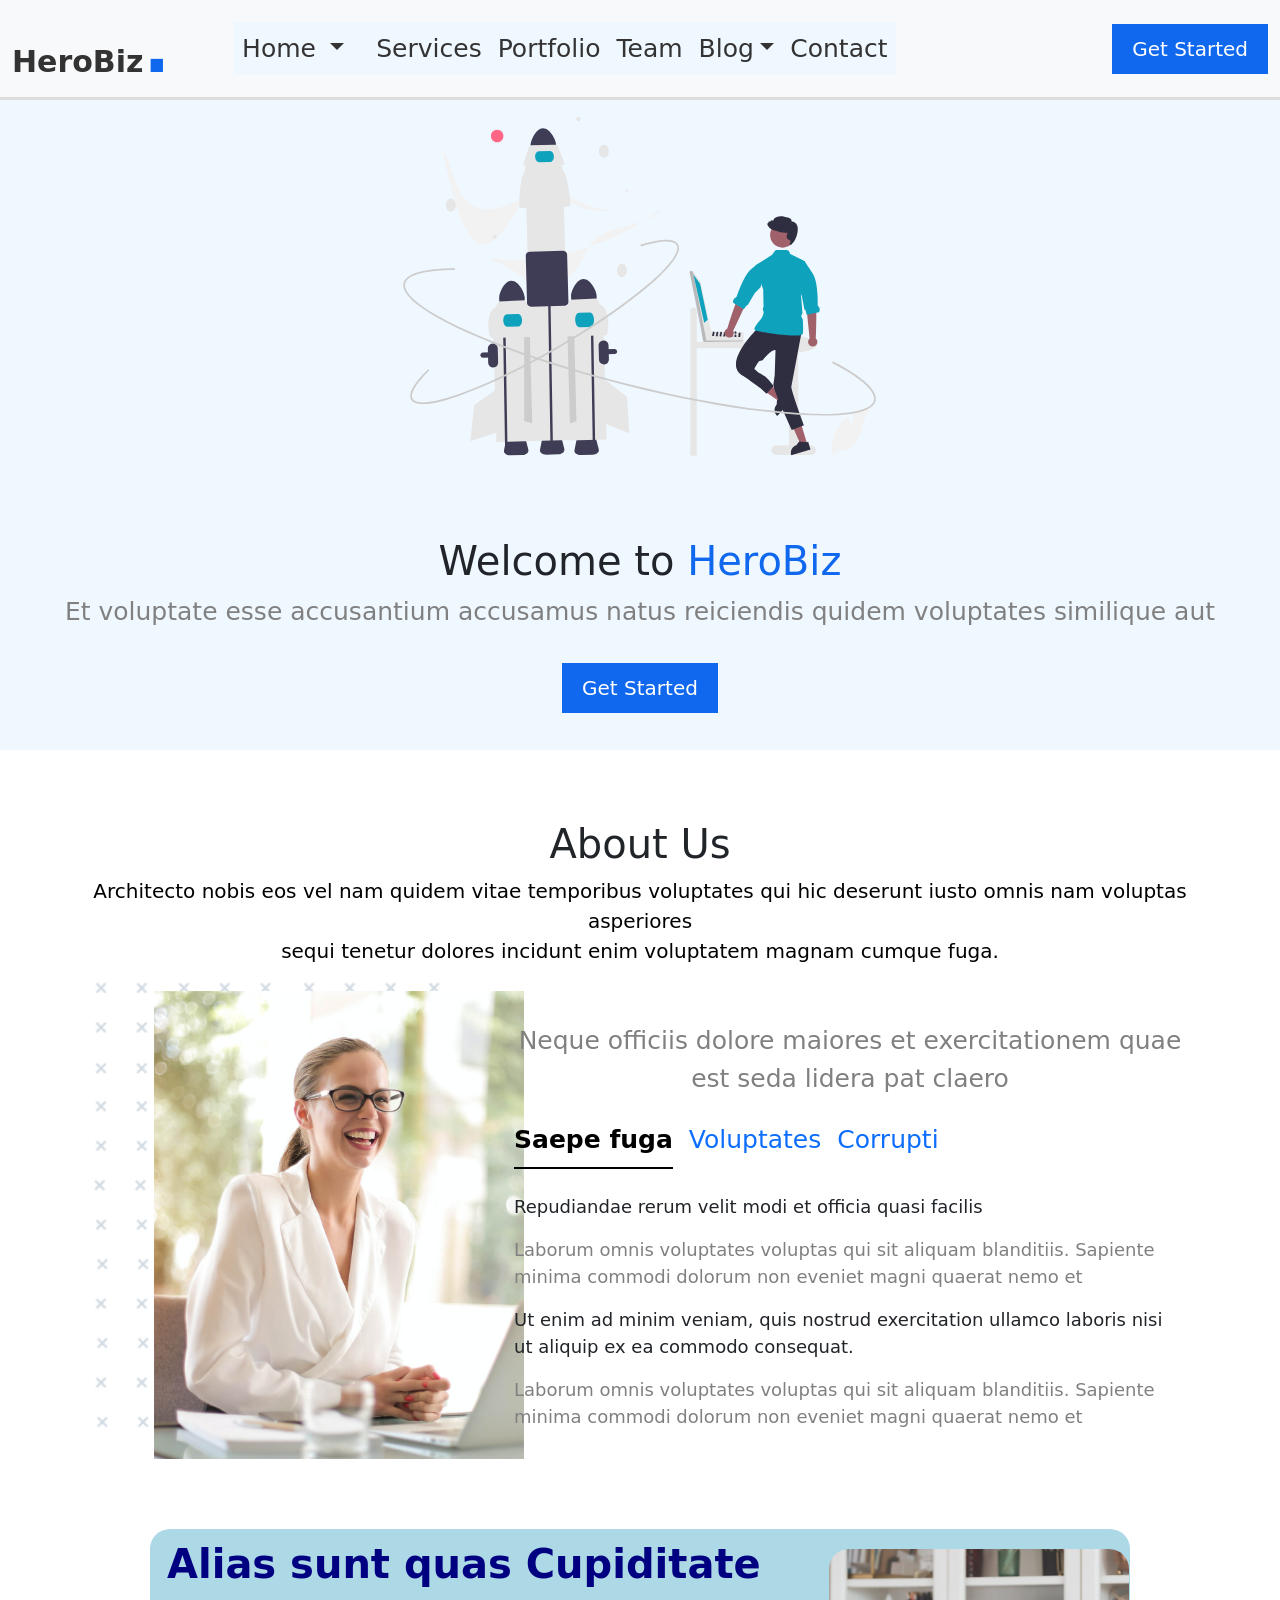
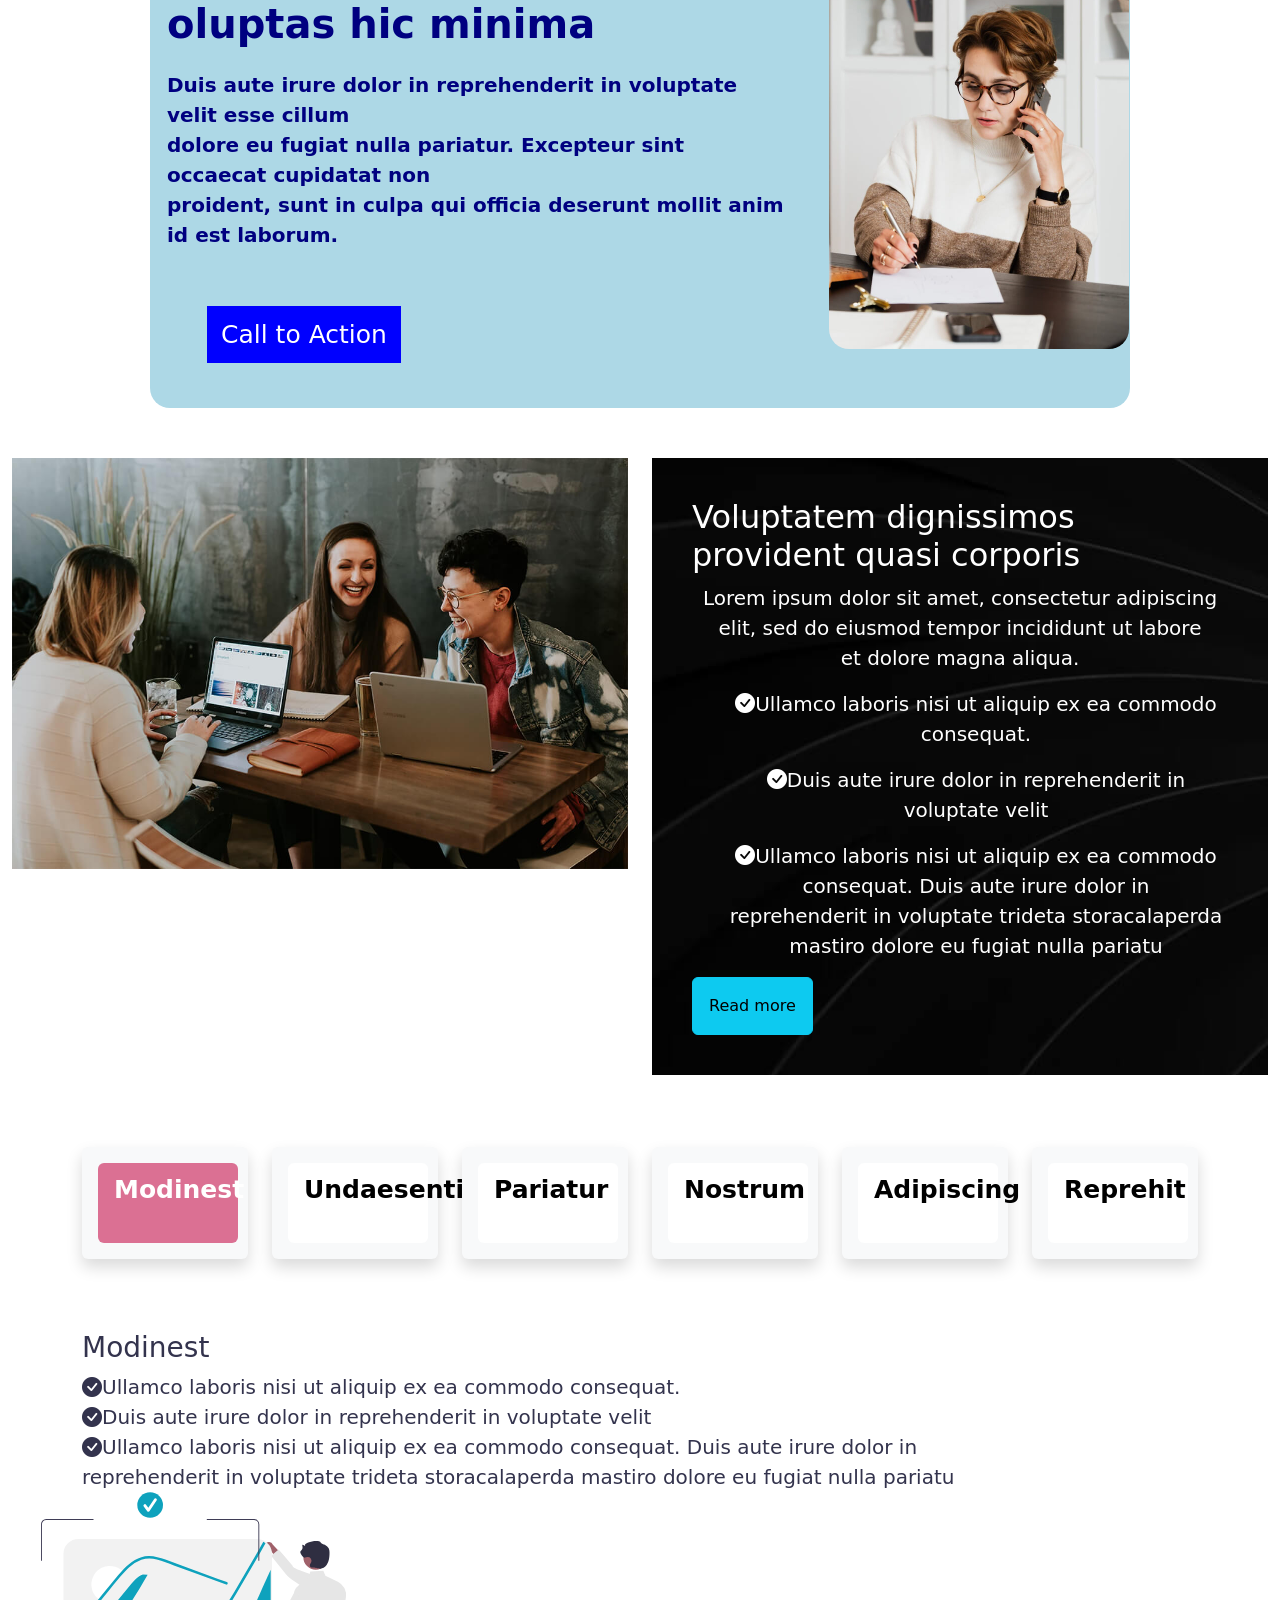
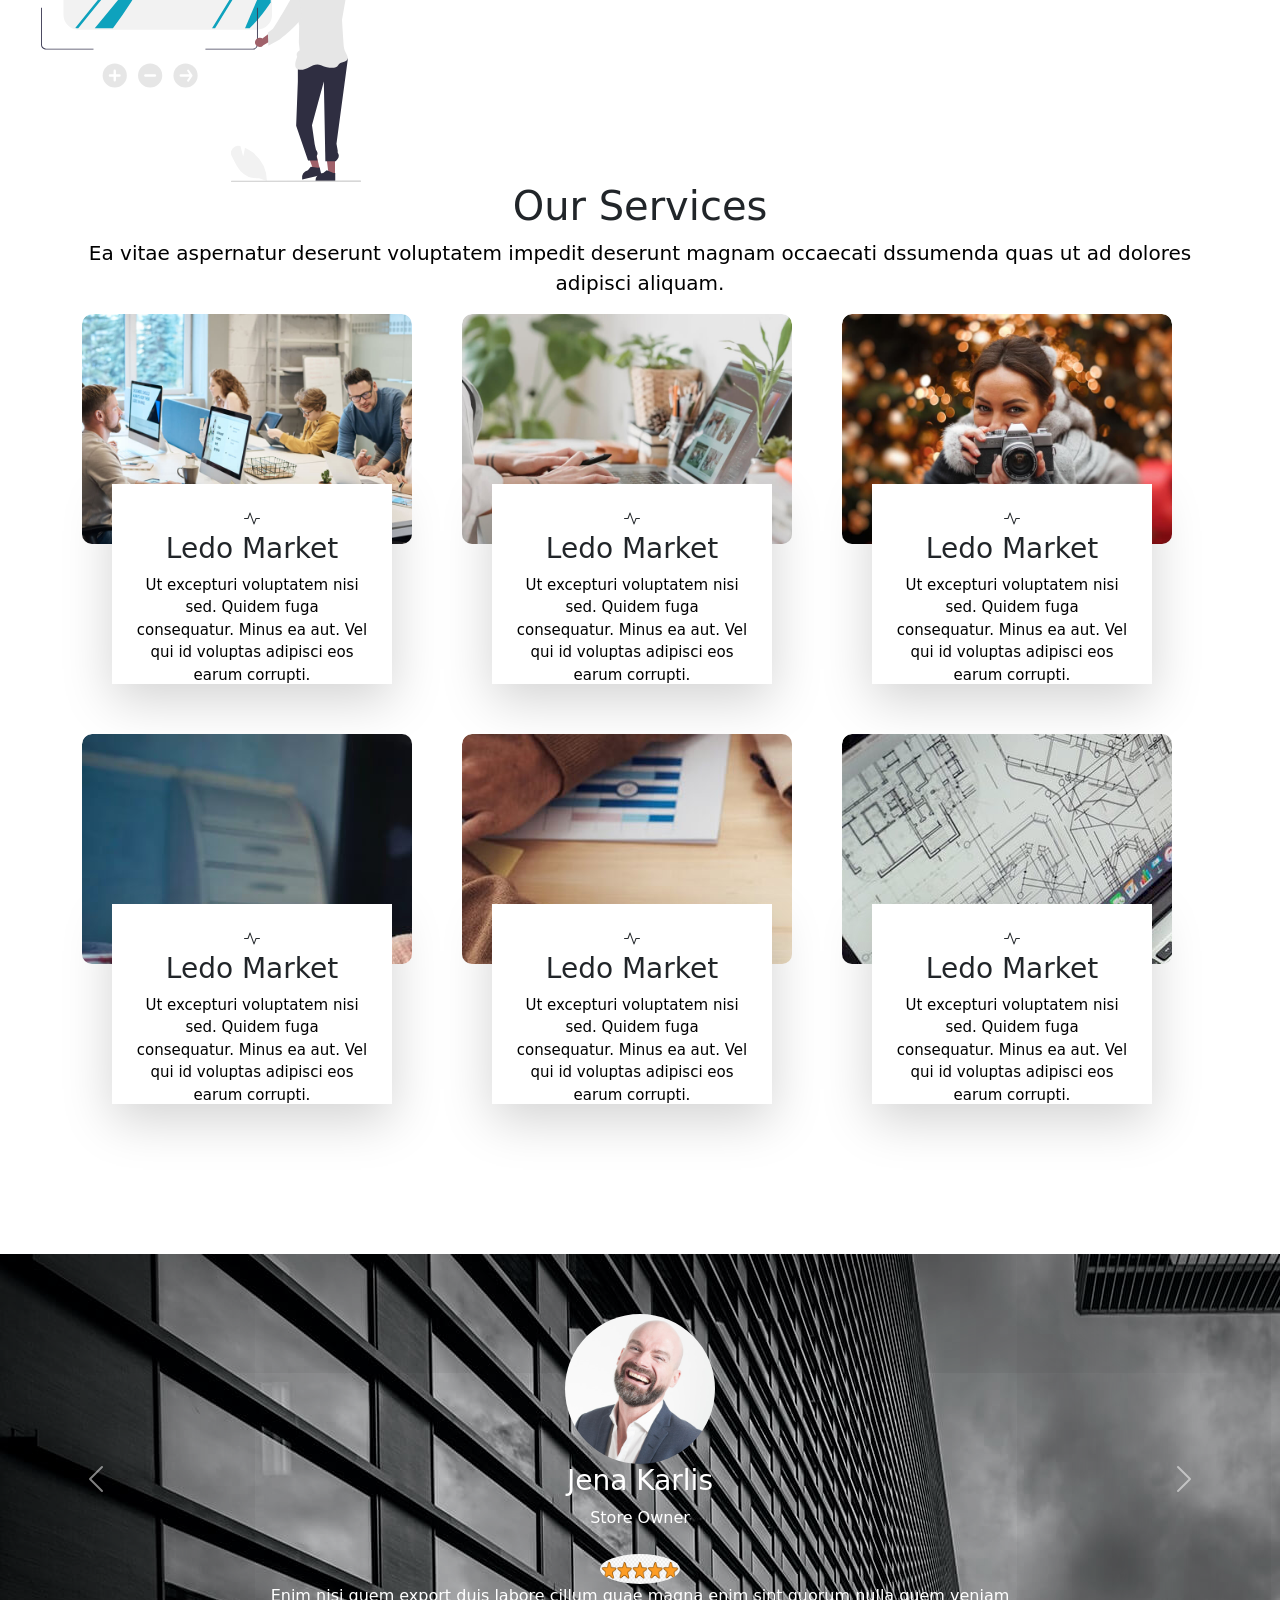
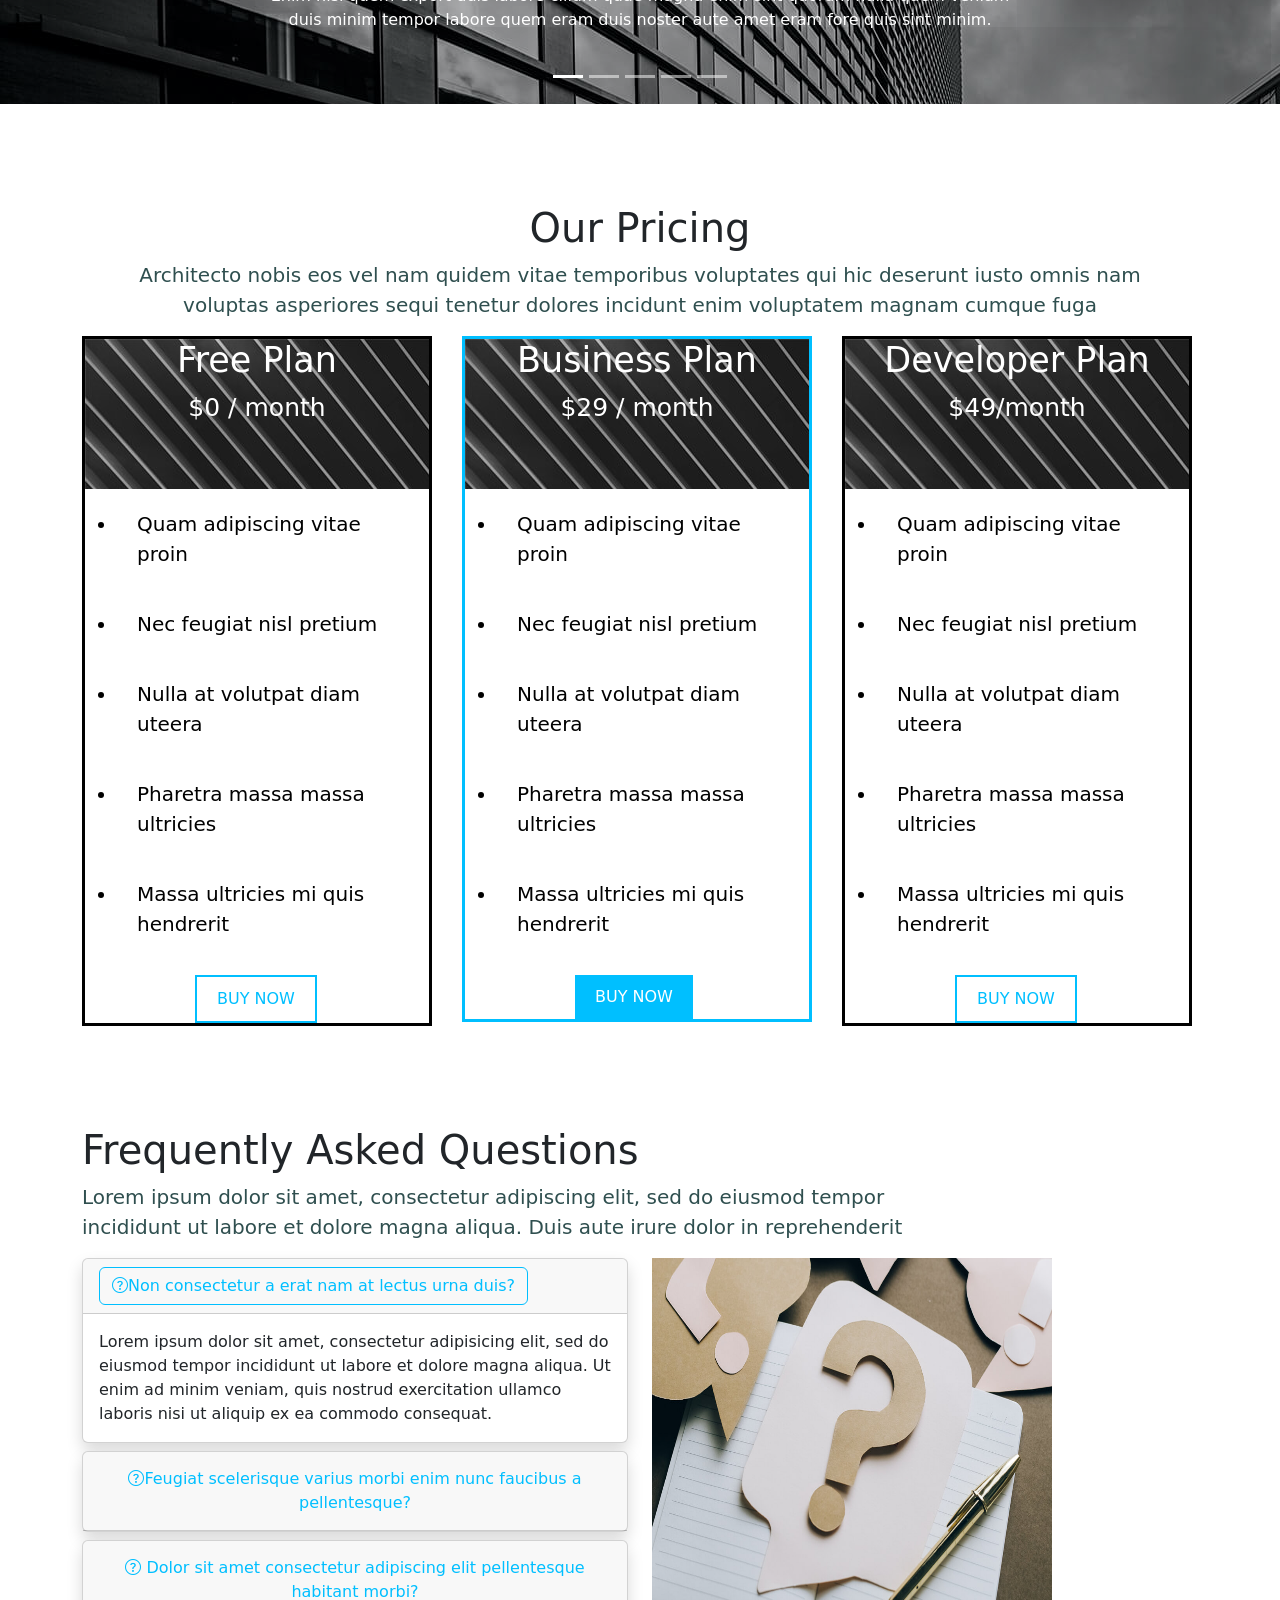
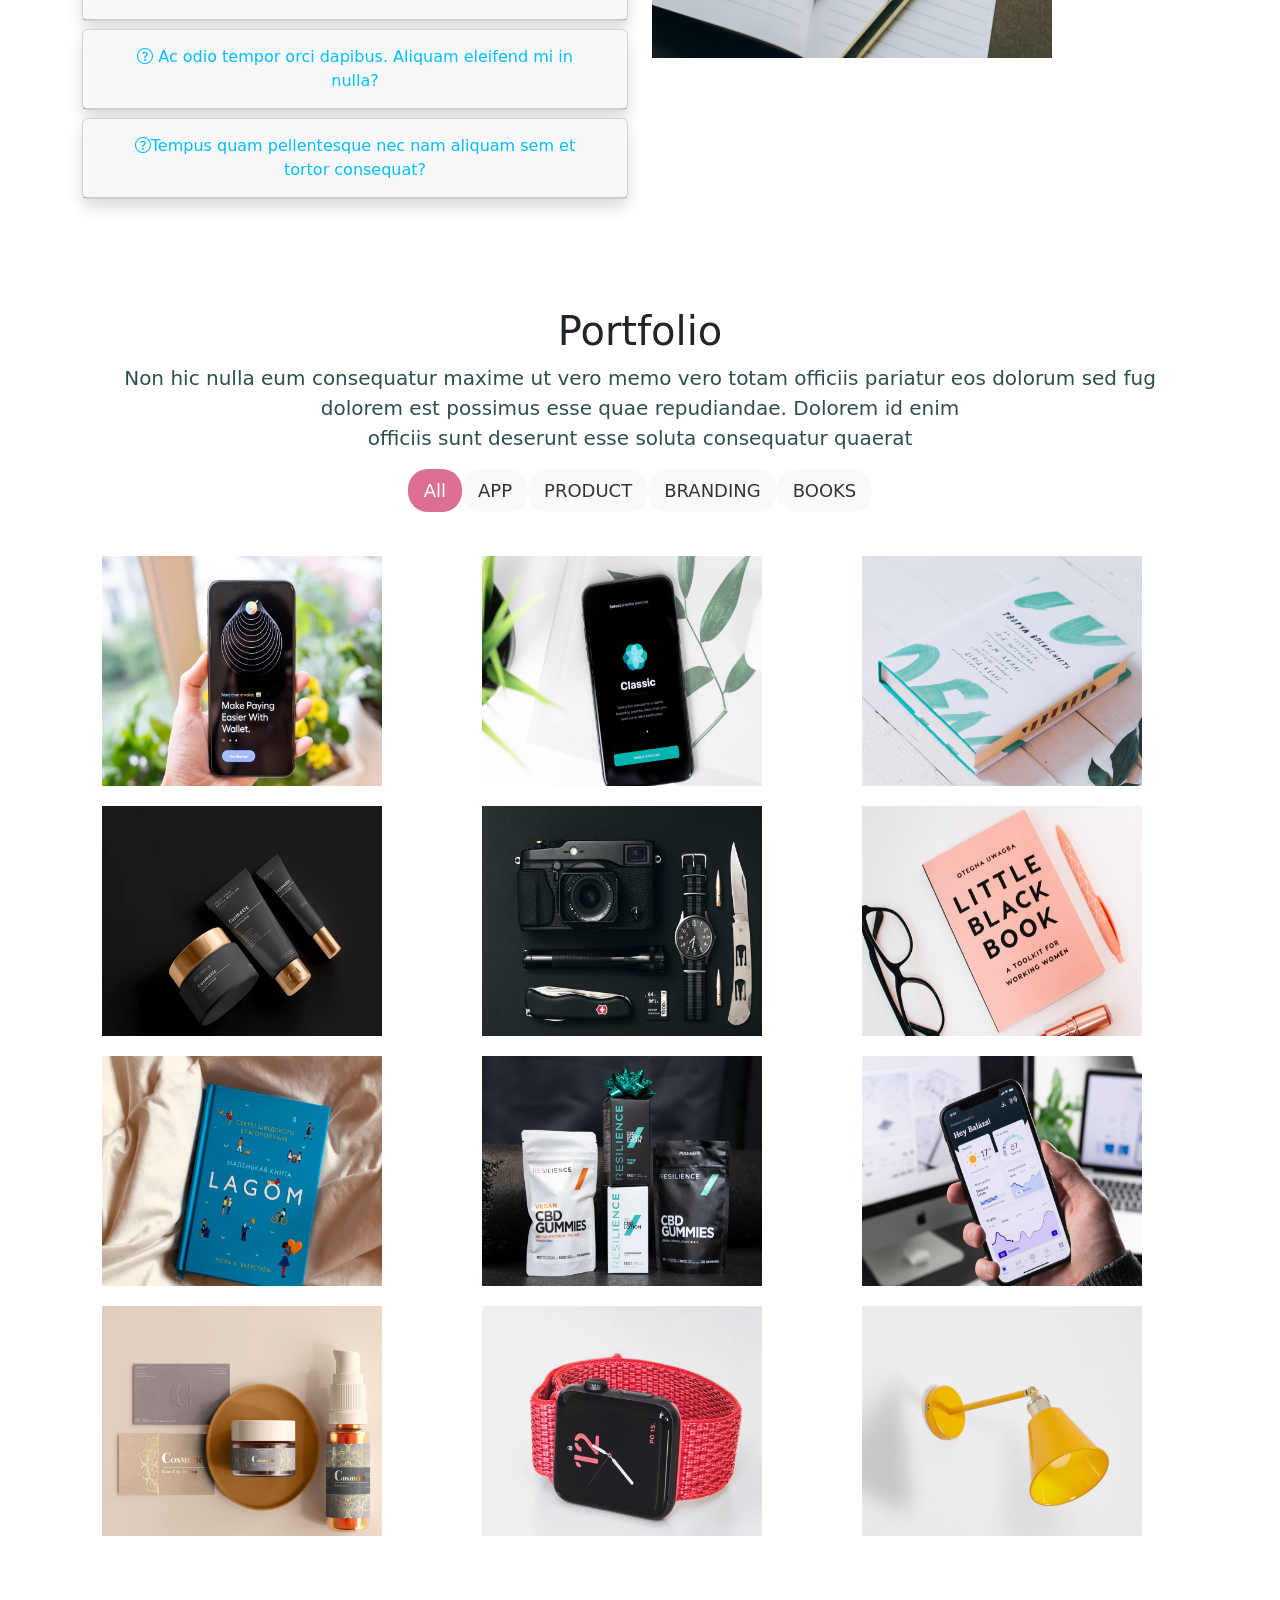
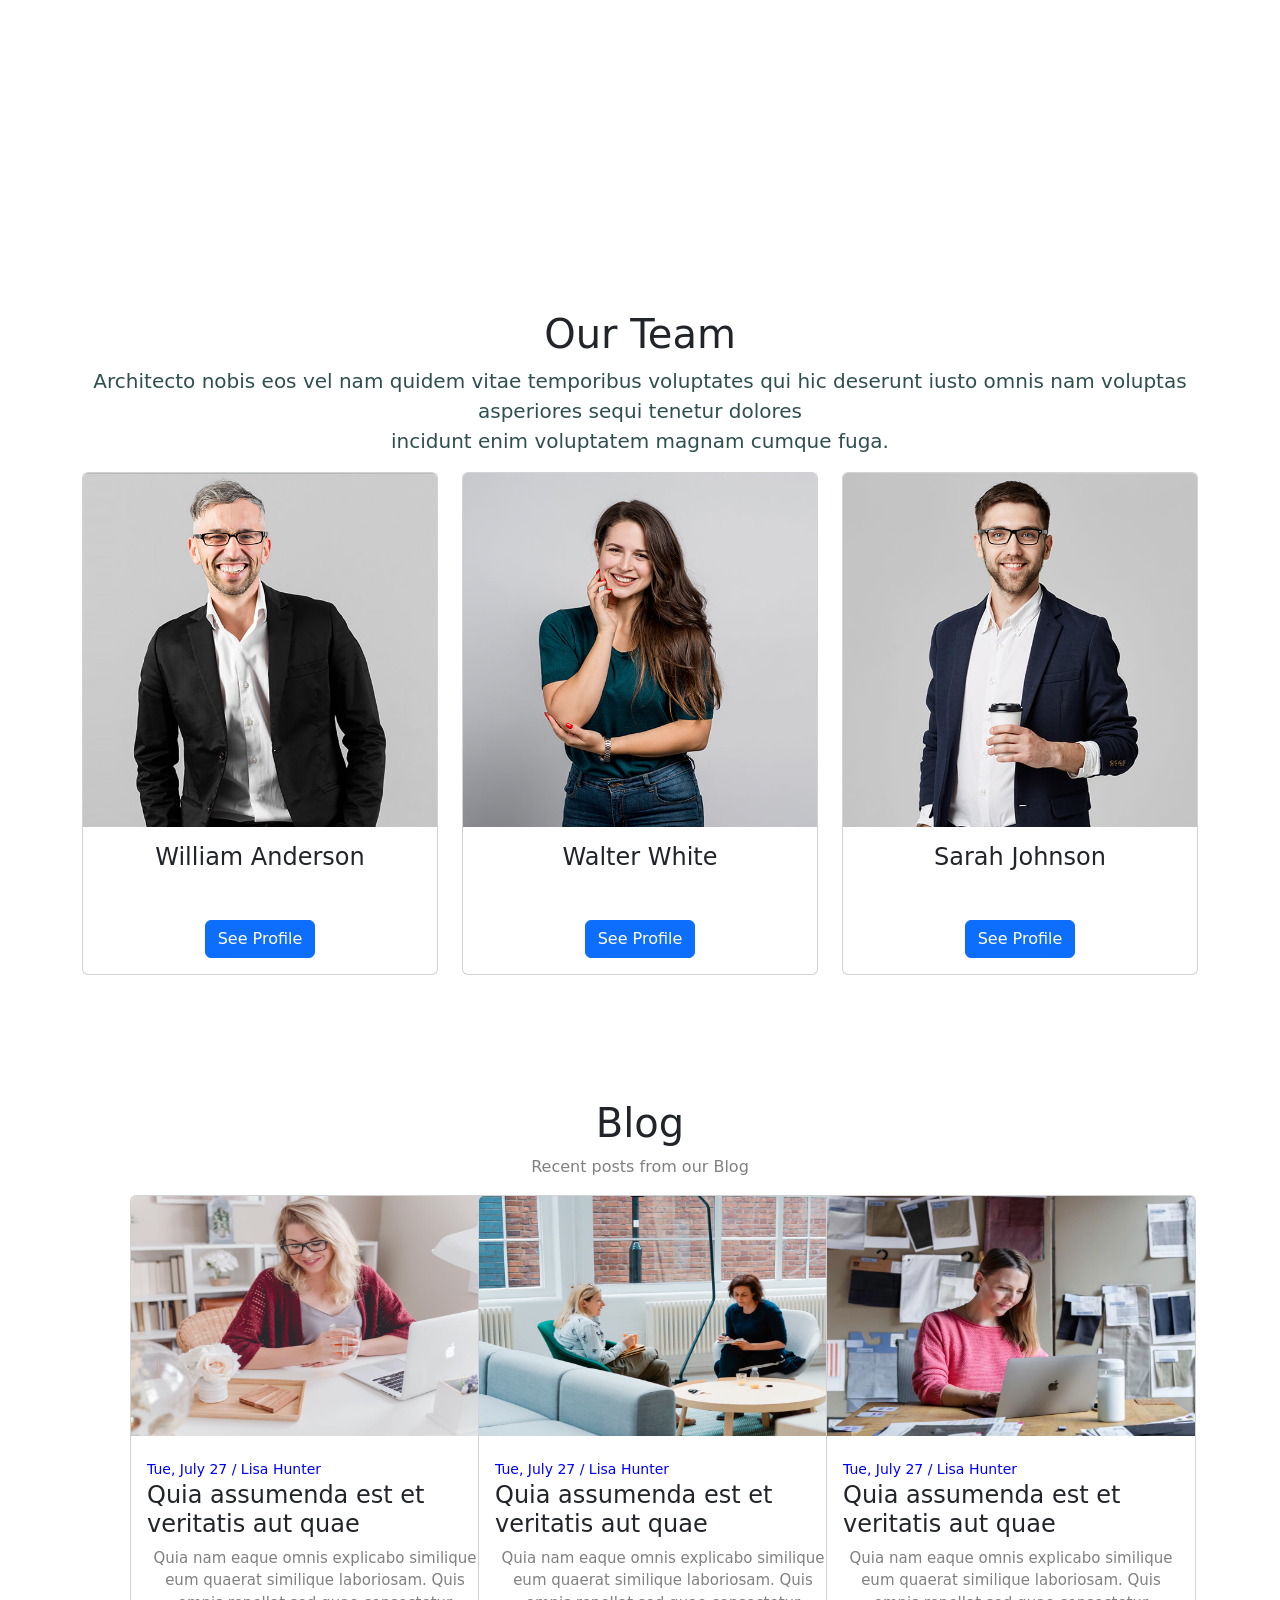
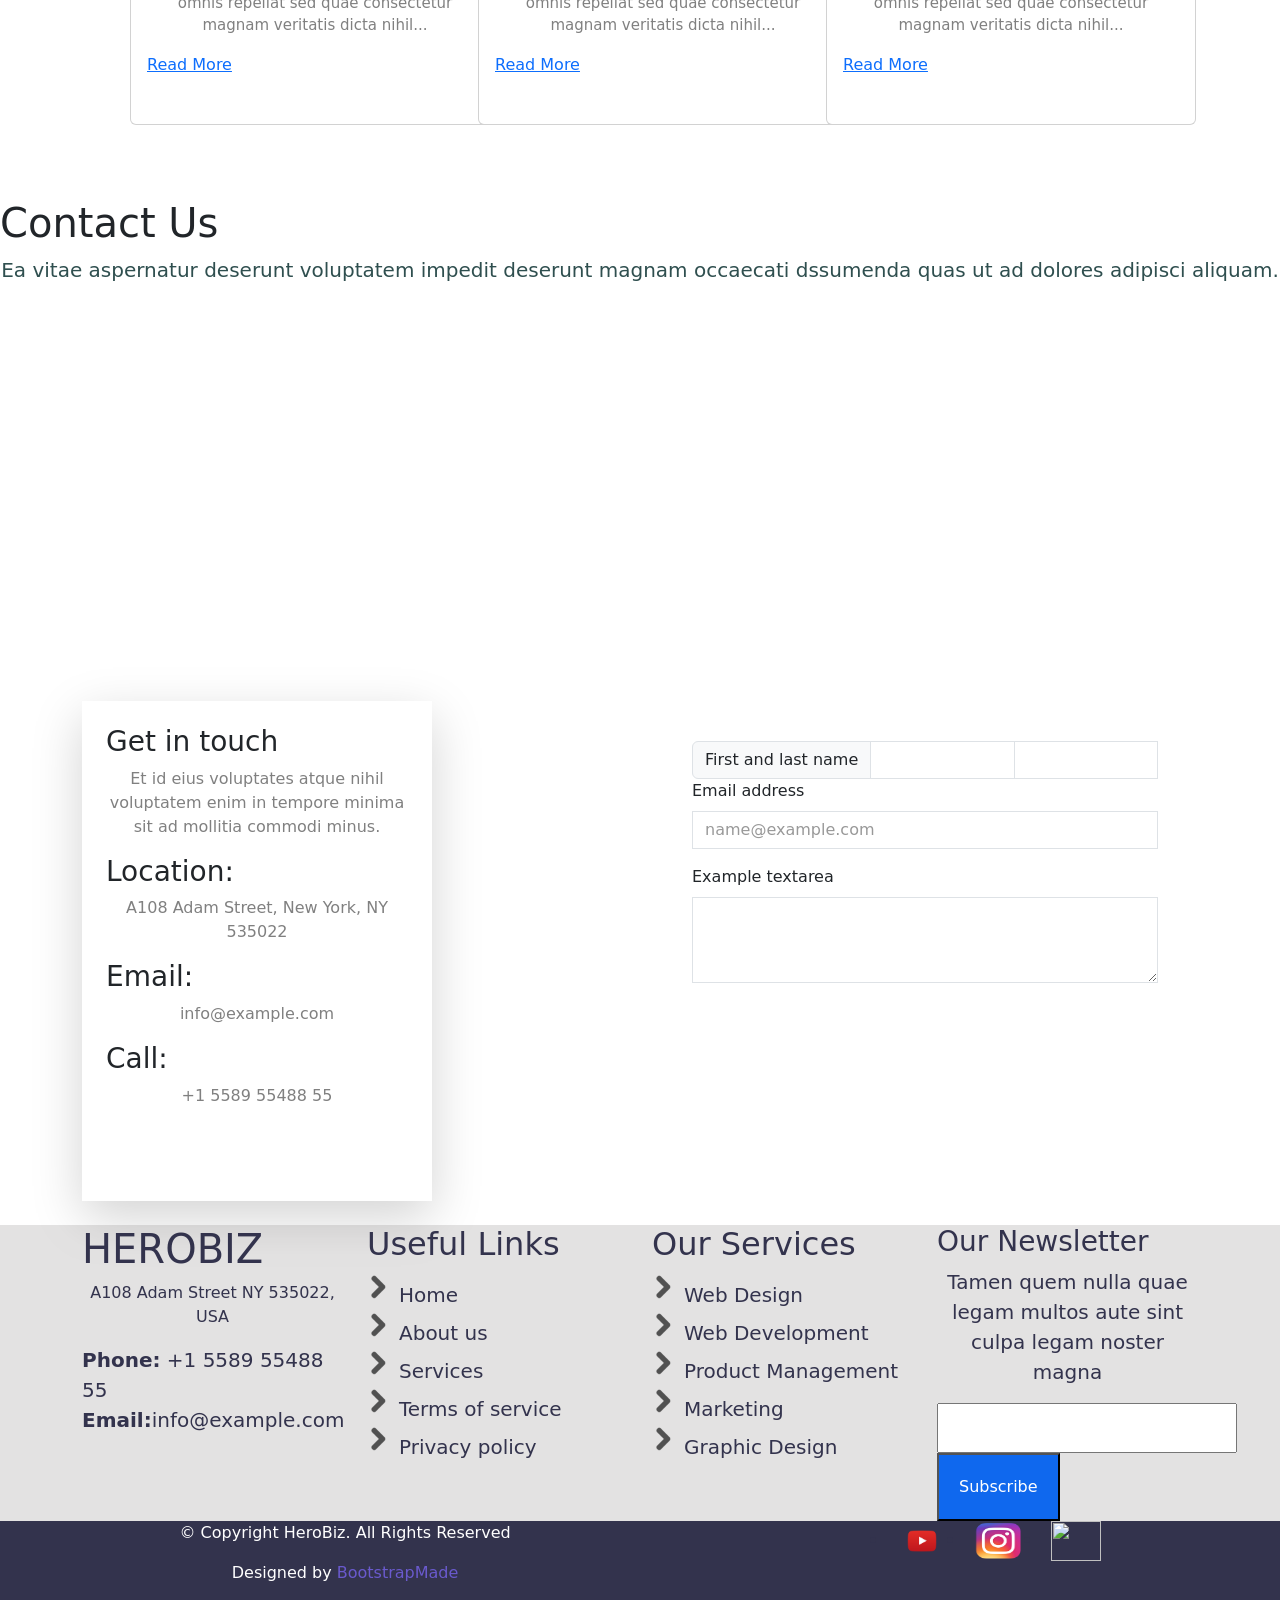
==== commit 6f194404: "changed styling" ====
--- a/hero.html
+++ b/hero.html
@@ -15,15 +15,15 @@
 </head>
 <body>
 
-  <nav class="navbar navbar-expand-lg bg-body-tertiary navigation">
+  <nav class="navbar navbar-expand-lg bg-body-tertiary position-fixed">
     <div class="container-fluid">
       
-      <a class="navbar-brand" style="font-size: 40px;" href="#home">HeroBiz<span style="color: rgb(15, 104, 238); font-size: 90px;">.</span></a>
+      <a class="navbar-brand" style="font-size: 30px;" href="#main">HeroBiz<span style="color: rgb(15, 104, 238); font-size: 70px;">.</span></a>
       <button class="navbar-toggler" type="button" data-bs-toggle="collapse" data-bs-target="#navbarSupportedContent" aria-controls="navbarSupportedContent" aria-expanded="false" aria-label="Toggle navigation">
         <span class="navbar-toggler-icon"></span>
       </button>
       <div class="collapse navbar-collapse" id="navbarSupportedContent">
-        <ul class="navbar-nav me-auto mb-2 mb-lg-0">
+        <ul class="navbar-nav me-auto mb-2 mb-lg-0 ms-5">
 
           <li class="nav-item">
             <li class="nav-item dropdown">
@@ -32,30 +32,32 @@
               </a>
               <ul class="dropdown-menu">
                 <li><a class="dropdown-item" href="#">Index-1</a></li>
-                <li><a class="dropdown-item" href="#">Index-2</a></li>
-                <li><hr class="dropdown-divider"></li>
-                <li><a class="dropdown-item" href="#">Index-3</a></li>
+            
               </ul>
             </li>
           </li>
           <li class="nav-item">
-            <a class="nav-link mx-3" href="#about"></a>
+            <a class="nav-link " href="#about"></a>
+          </li>
+          <li class="nav-item ">
+            <a class="nav-link " href="#services">Services</a>
           </li>
           <li class="nav-item">
-            <a class="nav-link mx-3" href="#services">Services</a>
+            <a class="nav-link " href="#portfolio">Portfolio</a>
           </li>
           <li class="nav-item">
-            <a class="nav-link mx-3" href="#portfolio">Portfolio</a>
+            <a class="nav-link " href="#team">Team</a>
           </li>
+          <li class="nav-item dropdown">
+            <a class="nav-link dropdown-toggle" href="#blog" role="button" data-bs-toggle="dropdown" aria-expanded="false">Blog</a>
+            <ul class="dropdown-menu">
+              <li><a class="dropdown-item" href="blog-details.html">Blog-details</a></li>
+
+            </ul>
+          </li>
+  
           <li class="nav-item">
-            <a class="nav-link mx-3" href="#team">Team</a>
-          </li>
-          <li class="nav-item">
-            <a class="nav-link mx-3" href="#blog">Blog</a>
-          </li>
-  
-          <li class="nav-item">
-            <a class="nav-link mx-3" href="#contact">Contact</a>
+            <a class="nav-link " href="#contact">Contact</a>
           </li>
          
         </ul>
@@ -72,63 +74,34 @@
         <img src="images/hero-carousel/hero-carousel-3.svg" class="mx-auto d-block" class="move linear infinite">
         <h1>Welcome to <span style="color: rgb(15, 104, 238);">HeroBiz</span></h1>
         <p style="color:gray; font-size: 25px;">Et voluptate esse accusantium accusamus natus reiciendis quidem voluptates similique aut</p>
-        <button style="padding:10px 20px; background-color: rgb(15, 104, 238); color:white; font-size: 20px; border: none; margin-left: 480px;">Get Started</button>
-        <p>Watch Video</p>
+        <button style="padding:10px 20px; background-color: rgb(15, 104, 238); color:white; font-size: 20px; border: none; margin-top: 1rem;">Get Started</button>
+  </div>
     
-
-    <div class="main" data-aos="fade-up" >
-
-      <div class="col-lg-3 col-md-6 col-sm-12"  data-aos="zoom-in-right">
-        <h1>Nemo Enim</h1>
-        <p>
-          Excepteur sint occaecat<br>
-           cupidatat non proident, sunt <br>
-           in culpa qui officia <br>
-          </p>
-      </div>
-      <div class="col-lg-3 col-md-6 col-sm-12" data-aos="zoom-in-right">
-        <h1>Sedut Persi</h1>
-        <p>
-          Voluptatum deleniti atque corrupti quos <br>
-           dolores et quas molestias excepturi <br>
-        
-          </p>
-      </div>
-      <div class="col-lg-3 col-md-6 col-sm-12" data-aos="zoom-in-right">
-        <h1>Magni Dolores</h1>
-        <p>
-          Duis aute irure dolor in reprehenderit <br>
-          in voluptate velit esse cillum dolore
-           <br>
-          </p>
-      </div>
-      <div class="col-lg-3 col-md-6 col-sm-12" data-aos="zoom-in-right">
-        <h1>Nemo Enim</h1>
-        <p>
-          Excepteur sint occaecat<br>
-           cupidatat non proident, sunt <br>
-           in culpa qui officia <br>
-          </p>
-      </div>
-    </div>
-
-    </div>
-
-    <div id="about" class="my-auto container" data-scroll data-aos="fade-up">
+  
+
+    <div id="about"  data-scroll data-aos="fade-up">
+      <div class="container">
 
       <h1 style="font-size: 40px; text-align: center;">About Us</h1>
       <p style="font-size: 20px; text-align: center; color: black;">Architecto nobis eos vel nam quidem vitae temporibus voluptates qui hic deserunt iusto omnis nam voluptas asperiores<br>
          sequi tenetur dolores incidunt enim voluptatem magnam cumque fuga.</p>
    
+
+       
          <div class="first">
-         <div class=" left">
+         <div class="container">
+          <div class="row">
+        
+          
           <div class="col-lg-4 col-md-5 col-sm-12">
-          <img src="images/about-bg.png"  style="height: 400px; width: 300px; z-index: 30; ">
-         <img src="images/about.jpg"  style="height: 450px; width:370px;  margin-top: -320px; margin-left: 60px;">
-        </div>
-        </div>
-
-           <div class="col-lg-8 col-md-7 col-sm-12 mt-3 right">
+            <div class=" left">
+          <img src="images/about-bg.png"  style="height: auto; width: 100%; z-index: 30; " class="img-fluid">
+         <img src="images/about.jpg"  style="min-height: 450px; min-width:370px;  margin-top: -440px; margin-left: 60px;" class="img-fluid">
+        </div>
+        </div>
+
+           <div class="col-lg-8 col-md-7 col-sm-12 mt-3 ">
+            <div class="right ms-5">
             <br>
             <p style="font-size: 25px; color:gray;">
             Neque officiis dolore maiores et 
@@ -181,12 +154,17 @@
               </div>
             </div>
           </div>
-
           </div>
-
+          </div>
+         </div>
+          </div>
+        </div>
+        </div>
       
 
-           <div class="second container"  data-aos="fade-up">
+           <div class="second"  data-aos="fade-up">
+            <div class="container">
+              <div class="row">
             <div class="col-lg-8 col-md-6 col-sm-12">
             <p style="font-size: 40px; color:navy">Alias sunt quas Cupiditate<br> oluptas hic minima</p>
             <p style="font-size: 20px; color: navy;">Duis aute irure dolor in reprehenderit in voluptate velit esse cillum<br>
@@ -195,17 +173,23 @@
                 <button style="padding: 10px 14px; background-color: blue; color: white; font-size: 25px; margin: 40px; border:none;">Call to Action</button>
                 </div>
                 <div class="col-lg-4 col-md-6 col-sm-12">
-                <img src="images/cta.jpg" >
+                <img src="images/cta.jpg" class="img-fluid">
+                </div>
+                </div>
                 </div>
            </div>
 
    
 
-    <div class="vid d-flex my-5 container"  data-aos="fade-up">
-      <div class="img1 col-lg-6 col-md-6 col-sm-12">
-      <img src="images/onfocus-video-bg.jpg" style="height: 600px; ">
-      </div>
-      <div class="vid1 p-5 col-lg-6 col-md-6 col-sm-12">
+    <div class="vid d-flex my-5 "  data-aos="fade-up">
+       <div class="container-fluid">
+        <div class="row">
+      <div class=" col-lg-6 col-md-6 col-sm-12">
+          <div class="img1">
+      <img src="images/onfocus-video-bg.jpg" class="img-fluid"></div>
+      </div>
+      <div class=" col-lg-6 col-md-6 col-sm-12">
+        <div class="vid1">
          <h1 style="color:white; font-size: 32px;">Voluptatem dignissimos provident quasi corporis</h1>
          <p style="color: white;">Lorem ipsum dolor sit amet, consectetur adipiscing elit, sed do eiusmod tempor incididunt ut labore <br>et dolore magna aliqua.</p>
         <ul>
@@ -216,36 +200,48 @@
        </ul>
        <button class="btn btn-info p-3">Read more</button>
         </div>
+        </div>
+        </div>
+        </div>
     </div>
 
     
-<div id="features" class=" mt-3 tabular container"  data-aos="fade-up">
+<div id="features" class=" mt-3 tabular "  data-aos="fade-up">
+  <div class="container">
   <br>
   <!-- Nav tabs -->
   <ul class="nav nav-pills nav-justified" role="tablist">
-    <li class="nav-item  shadow p-3 mb-5 bg-body-tertiary rounded col-lg-2 col-md-4 col-sm-6">
+    <div class="row">
+    <div class=" col-lg-2 col-md-4 col-sm-6">
+    <li class="nav-item  shadow p-3 mb-5 bg-body-tertiary rounded">
       <a class="nav-link active" data-bs-toggle="pill" href="#modinest" style="font-weight: 700;">Modinest</a>
-    </li>
-    <li class="nav-item shadow p-3 mb-5 bg-body-tertiary rounded col-lg-2 col-md-4 col-sm-6">
+    </li></div>
+    <div class=" col-lg-2 col-md-4 col-sm-6">
+    <li class="nav-item shadow p-3 mb-5 bg-body-tertiary rounded ">
       <a class="nav-link" data-bs-toggle="pill" href="#Undaesenti" style="font-weight: 700;">Undaesenti</a>
-    </li>
-    <li class="nav-item shadow p-3 mb-5 bg-body-tertiary rounded col-lg-2 col-md-4 col-sm-6">
+    </li></div>
+    <div class=" col-lg-2 col-md-4 col-sm-6">
+    <li class="nav-item shadow p-3 mb-5 bg-body-tertiary rounded ">
       <a class="nav-link" data-bs-toggle="pill" href="#Pariatur" style="font-weight: 700;">Pariatur</a>
-    </li>
-    <li class="nav-item shadow p-3 mb-5 bg-body-tertiary rounded col-lg-2 col-md-4 col-sm-6">
+    </li></div>
+    <div class=" col-lg-2 col-md-4 col-sm-6">
+    <li class="nav-item shadow p-3 mb-5 bg-body-tertiary rounded">
       <a class="nav-link " data-bs-toggle="pill" href="#Nostrum" style="font-weight: 700;">Nostrum</a>
-    </li>
-    <li class="nav-item shadow p-3 mb-5 bg-body-tertiary rounded col-lg-2 col-md-4 col-sm-6">
+    </li></div>
+    <div class=" col-lg-2 col-md-4 col-sm-6">
+    <li class="nav-item shadow p-3 mb-5 bg-body-tertiary rounded ">
       <a class="nav-link " data-bs-toggle="pill" href="#Adipiscing" style="font-weight: 700;">Adipiscing</a>
-    </li>
-    <li class="nav-item shadow p-3 mb-5 bg-body-tertiary rounded col-lg-2 col-md-4 col-sm-6">
+    </li></div>
+    <div class=" col-lg-2 col-md-4 col-sm-6">
+    <li class="nav-item shadow p-3 mb-5 bg-body-tertiary rounded ">
       <a class="nav-link " data-bs-toggle="pill" href="#Reprehit" style="font-weight: 700;">Reprehit</a>
-    </li>
+    </li></div>
+    </div>
   </ul>
 
   <!-- Tab panes -->
   <div class="tab-content text-dark ">
-    <div id="modinest" class="container tab-pane active text-dark"><br>
+    <div id="modinest" class=" tab-pane active text-dark"><br>
       
       <h3>Modinest</h3>
      
@@ -253,11 +249,11 @@
       <li><i class="bi bi-check-circle-fill"></i>Duis aute irure dolor in reprehenderit in voluptate velit</li>
       <li><i class="bi bi-check-circle-fill"></i>Ullamco laboris nisi ut aliquip ex ea commodo consequat. Duis aute irure dolor in<br>
          reprehenderit in voluptate trideta storacalaperda mastiro dolore eu fugiat nulla pariatu</li>
-   
-      <img class="col-lg-3 col-md-12 col-sm-12" src="images/-1.svg">
-    </div>
-
-    <div id="Undaesenti" class="container tab-pane fade text-dark"><br>
+       <div class="col-lg-3 col-md-12 col-sm-12">
+      <img class="img-fluid" src="images/features-1.svg"></div>
+    </div>
+
+    <div id="Undaesenti" class=" tab-pane fade text-dark"><br>
       <h3>Undaesenti</h3>
      
       <p>Lorem ipsum dolor sit amet, consectetur adipisicing elit, sed do eiusmod tempor incididunt ut labore et dolore magna aliqua.</p>
@@ -266,10 +262,11 @@
       <li><i class="bi bi-check-circle-fill"></i>Ullamco laboris nisi ut aliquip ex ea commodo consequat. Duis aute irure dolor in<br>
          reprehenderit in voluptate trideta storacalaperda mastiro dolore eu fugiat nulla pariatu</li>
          <li><i class="bi bi-check-circle-fill"></i> Provident mollitia neque rerum asperiores dolores quos qui a. Ipsum neque dolor voluptate nisi sed.</li>
-         <img class="col-lg-3 col-md-12 col-sm-12" src="images/-2.svg">
-    </div>
-
-    <div id="Pariatur" class="container tab-pane fade text-dark"><br>
+        <div class="col-lg-3 col-md-12 col-sm-12">
+         <img class="img-fluid" src="images/features-2.svg"></div>
+    </div>
+
+    <div id="Pariatur" class=" tab-pane fade text-dark"><br>
       <h3>Pariatur</h3>
     
       <li><i class="bi bi-check-circle-fill"></i>Ullamco laboris nisi ut aliquip ex ea commodo consequat.</li>
@@ -278,7 +275,8 @@
          reprehenderit in voluptate trideta storacalaperda mastiro dolore eu fugiat nulla pariatu</li>
        
       <p>Lorem ipsum dolor sit amet, consectetur adipisicing elit, sed do eiusmod tempor incididunt ut labore et dolore magna aliqua.</p>
-      <img class="col-lg-3 col-md-12 col-sm-12" src="images/-3.svg">
+     <div class="col-lg-3 col-md-12 col-sm-12">
+      <img class="img-fluid" src="images/features-3.svg"></div>
     </div>
 
     <div id="Nostrum" class="container tab-pane fade"><br>
@@ -290,8 +288,8 @@
       <li><i class="bi bi-check-circle-fill"></i>Ullamco laboris nisi ut aliquip ex ea commodo consequat. Duis aute irure dolor in<br>
          reprehenderit in voluptate trideta storacalaperda mastiro dolore eu fugiat nulla pariatu</li>
    
-  
-      <img class="col-lg-3 col-md-12 col-sm-12" src="images/-4.svg">
+  <div class="col-lg-3 col-md-12 col-sm-12">
+      <img class="img-fluid" src="images/features-4.svg"></div>
     </div>
 
     <div id="Adipiscing" class="container tab-pane fade"><br>
@@ -302,7 +300,8 @@
       <li><i class="bi bi-check-circle-fill"></i>Duis aute irure dolor in reprehenderit in voluptate velit</li>
       <li><i class="bi bi-check-circle-fill"></i>Ullamco laboris nisi ut aliquip ex ea commodo consequat. Duis aute irure dolor in<br>
          reprehenderit in voluptate trideta storacalaperda mastiro dolore eu fugiat nulla pariatu</li>
-         <img class="col-lg-3 col-md-12 col-sm-12" src="images/-5.svg">
+         <div class="col-lg-3 col-md-12 col-sm-12">
+         <img class="img-fluid" src="images/features-5.svg"></div>
 
     </div>
 
@@ -314,15 +313,18 @@
       <li><i class="bi bi-check-circle-fill"></i>Duis aute irure dolor in reprehenderit in voluptate velit</li>
       <li><i class="bi bi-check-circle-fill"></i>Ullamco laboris nisi ut aliquip ex ea commodo consequat. Duis aute irure dolor in<br>
          reprehenderit in voluptate trideta storacalaperda mastiro dolore eu fugiat nulla pariatu</li>
-         <img class="col-lg-3 col-md-12 col-sm-12" src="images/-6.svg">
-    </div>
-
-  </div>
-</div>
-</div>
-
-
-<div id="services" data-scroll class="container" data-aos="fade-up">
+        <div class="col-lg-3 col-md-12 col-sm-12">
+         <img class="img-fluid" src="images/features-6.svg"></div>
+    </div>
+
+  </div>
+</div>
+</div>
+</div>
+
+
+<div id="services" data-scroll  data-aos="fade-up">
+  <div class="container">
 
   <h1 style="text-align: center;">Our Services</h1>
  
@@ -330,10 +332,12 @@
 
   <div class="services ">
 
-  <div class="ser">
+    <div class="row">
+ 
     <div class=" col-lg-4 col-md-6 col-sm-12">
+      <div class="ser">
     <figure>
-    <img src="images/services-1.jpg" class="serImg" data-aos="zoom-in">
+    <img src="images/services-1.jpg" class="serImg img-fluid" data-aos="zoom-in">
     </figure>
     <div class="desc shadow-lg p-4 mb-4 bg-white">
       <i class="bi bi-activity"></i>
@@ -347,10 +351,11 @@
   </div>
 </div>
 
-  <div class="ser ">
+
     <div class=" col-lg-4 col-md-6 col-sm-12">
+      <div class="ser ">
     <figure>
-    <img src="images/services-2.jpg" class="serImg" data-aos="zoom-in">
+    <img src="images/services-2.jpg" class="serImg img-fluid" data-aos="zoom-in">
     </figure>
     <div class="desc shadow-lg p-4 mb-4 bg-white">
       <i class="bi bi-activity"></i>
@@ -364,10 +369,11 @@
   </div>
   </div>
 
-  <div class="ser ">
+
     <div class=" col-lg-4 col-md-6 col-sm-12">
+      <div class="ser ">
     <figure>
-    <img src="images/services-3.jpg" class="serImg" data-aos="zoom-in">
+    <img src="images/services-3.jpg" class="serImg img-fluid" data-aos="zoom-in">
     </figure>
     <div class="desc shadow-lg p-4 mb-4 bg-white">
       <i class="bi bi-activity"></i>
@@ -380,8 +386,11 @@
     </div>
   </div>
   </div>
-
-  <div class="ser col-lg-4 col-md-6 col-sm-12">
+  </div>
+
+  <div class="row">
+  <div class=" col-lg-4 col-md-6 col-sm-12">
+    <div class="ser">
     <figure>
     <img src="images/services-4.jpg" class="serImg" data-aos="zoom-in">
   </figure>
@@ -395,8 +404,10 @@
           eos earum corrupti.</p>
     </div>
   </div>
-
-  <div class="ser col-lg-4 col-md-6 col-sm-12">
+  </div>
+
+  <div class="col-lg-4 col-md-6 col-sm-12">
+    <div class="ser">
     <figure>
     <img src="images/services-5.jpg" class="serImg" data-aos="zoom-in">
     </figure>
@@ -410,8 +421,10 @@
           eos earum corrupti.</p>
     </div>
   </div>
-
-  <div class="ser col-lg-4 col-md-6 col-sm-12">
+  </div>
+
+  <div class=" col-lg-4 col-md-6 col-sm-12">
+    <div class="ser">
     <figure>
     <img src="images/services-6.jpg" class="serImg" data-aos="zoom-in">
     </figure>
@@ -425,6 +438,9 @@
           eos earum corrupti.</p>
     </div>
   </div>
+  </div>
+  </div>
+</div>
 </div>
 </div>
 
@@ -499,15 +515,18 @@
 
 </div>
 
-<div id="price" data-scroll class="container" data-scroll data-aos="fade-up">
+<div id="price"  data-scroll data-aos="fade-up">
+  <div class="container">
   <h1 style="text-align: center;">Our Pricing</h1>
   <p style="color:darkslategrey; text-align: center; font-size: 20px;">Architecto nobis eos vel nam quidem vitae temporibus voluptates qui hic deserunt iusto omnis nam <br>
     voluptas asperiores sequi tenetur dolores incidunt enim 
     voluptatem magnam cumque fuga</p>
 
     <div class="price">
+      <div class="row">
+      <div class="col-lg-4 col-md-12 col-sm-12">
     <div class="free " data-aos="zoom-in-left">
-      <div class="col-lg-4 col-md-12 col-sm-12">
+      
       <div>
      <h2 style="text-align: center;">Free Plan</h2>
      <p>$0<span> / month</span></p>
@@ -526,8 +545,9 @@
     </div>
     </div>
 
+    <div class="col-lg-4 col-md-12 col-sm-12">
     <div class="business" data-aos="zoom-in-left">
-      <div class="col-lg-4 col-md-12 col-sm-12">
+   
       <div>
      <h2 style="text-align: center;">Business Plan</h2>
      <p>$29<span> / month</span></p>
@@ -546,8 +566,9 @@
     </div>
     </div>
 
+    <div class="col-lg-4 col-md-12 col-sm-12">
     <div class="develop" data-aos="zoom-in-left">
-      <div class="col-lg-4 col-md-12 col-sm-12">
+     
       <div>
      <h2 style="text-align: center;">Developer Plan</h2>
      <p>$49<span>/month</span></p>
@@ -565,16 +586,22 @@
       <button style="color:deepskyblue; padding: 10px 20px; background-color: white; border:2px solid deepskyblue; margin-left: 110px;" >BUY NOW</button>
     </div>
     </div>
-</div>
-
-
-<div id="questions" data-scroll data-aos="fade-up" class="container">
+    </div>
+</div>
+</div>
+</div>
+
+
+<div id="questions" data-scroll data-aos="fade-up">
+  <div class="container">
  <h1>Frequently Asked Questions</h1>
  <p style="color: darkslategray; font-size: 20px; text-align: left;">Lorem ipsum dolor sit amet, consectetur adipiscing elit, sed do eiusmod tempor <br>
   incididunt ut labore et dolore magna aliqua. Duis aute irure dolor in reprehenderit</p>
 
 <div class="questions">
-  <div id="accordion" class="col-lg-6 col-md-12 col-sm-12">
+  <div class="row">
+     <div class="col-lg-6 col-md-12 col-sm-12">
+  <div id="accordion">
     <div class="card shadow mb-2 bg-body-primary" data-aos="fade-up">
       <div class="card-header" >
         <a class="btn active" data-bs-toggle="collapse" href="#collapseOne">
@@ -640,24 +667,28 @@
       </div>
     </div>
   </div>
-  <img src="images/faq.jpg" class="col-lg-4 col-md-12 col-sm-12">
-  </div>
-</div>
-
-<div id="portfolio" data-scroll class="container" data-aos="fade-up">
+  </div>
+  <div class="col-lg-4 col-md-12 col-sm-12">
+  <img src="images/faq.jpg" class="img-fluid"></div>
+  </div>
+  </div>
+</div>
+</div>
+
+<div id="portfolio" data-scroll data-aos="fade-up">
+  <div class="container">
   <h1 style="text-align: center;">Portfolio</h1>
   <p style="color:darkslategrey; font-size: 20px;">Non hic nulla eum consequatur maxime ut vero memo vero totam officiis pariatur eos dolorum 
     sed fug dolorem est possimus esse quae repudiandae. Dolorem id enim <br>
     officiis sunt deserunt esse soluta consequatur quaerat</p>
 
      <!-- Nav tabs -->
-     <ul class="nav nav-pills " role="tablist" style="margin:auto ;">
+     <ul class="nav nav-pills " role="tablist">
       <li class="nav-item " >
         <a class="nav-link active" data-bs-toggle="tab" href="#all">All</a>
       </li>
       <li class="nav-item ">
-        <a class="nav-link" data-bs-toggle="tab" href="#app">
-          APP</a>
+        <a class="nav-link" data-bs-toggle="tab" href="#app">APP</a>
       </li>
       <li class="nav-item ">
         <a class="nav-link" data-bs-toggle="tab" href="#product">PRODUCT</a>
@@ -672,144 +703,176 @@
   
     <!-- Tab panes -->
     <div class="tab-content ">
+     
+    
       <div id="all" class="tab-pane active"><br>
-         <div  class="col-lg-4 col-md-6 col-sm-12">
+        <div class="row">
+        <div  class="col-lg-4 col-md-6 col-sm-12">
         <div class="layer">
 
        <img src="images/portfolio/app-2.jpg">
      
-      </div>
+      </div></div>
+      
+      <div  class="col-lg-4 col-md-6 col-sm-12">
       <div class="layer">
        
        <img src="images/portfolio/app-3.jpg">
      
-       </div>
+       </div></div>
+       <div  class="col-lg-4 col-md-6 col-sm-12">
        <div class="layer">
   
        <img src="images/portfolio/books-1.jpg">
-       </div>
+       </div></div>
+       <div  class="col-lg-4 col-md-6 col-sm-12">
        <div class="layer">
    
        <img src="images/portfolio/branding-1.jpg">
-       </div>
+       </div></div>
+       <div  class="col-lg-4 col-md-6 col-sm-12">
        <div class="layer">
      
        <img src="images/portfolio/product-2.jpg">
-       </div>
+       </div></div>
+       <div  class="col-lg-4 col-md-6 col-sm-12">
        <div class="layer">
   
        <img src="images/portfolio/books-2.jpg">
-       </div>
+       </div></div>
+       <div  class="col-lg-4 col-md-6 col-sm-12">
        <div class="layer">
       
        <img src="images/portfolio/books-3.jpg">
-       </div>
+       </div></div>
+       <div  class="col-lg-4 col-md-6 col-sm-12">
        <div class="layer">
        
        <img src="images/portfolio/branding-3.jpg">
-       </div>
+       </div></div>
+       <div  class="col-lg-4 col-md-6 col-sm-12">
        <div class="layer">
         
        <img src="images/portfolio/app-1.jpg">
-       </div>
-
+       </div></div>
+       <div  class="col-lg-4 col-md-6 col-sm-12">
        <div class="layer">
        
        <img src="images/portfolio/branding-2.jpg">
-       </div>
+       </div></div>
+       <div  class="col-lg-4 col-md-6 col-sm-12">
         <div class="layer">
           
        <img src="images/portfolio/product-1.jpg">
-       </div>
+       </div></div>
+       <div  class="col-lg-4 col-md-6 col-sm-12">
        <div class="layer">
        
        <img src="images/portfolio/product-3.jpg">
-       </div>
+       </div></div>
       </div>
       </div>
 
       <div id="app" class=" tab-pane fade"><br>
+        <div class="row">
         <div  class="col-lg-4 col-md-6 col-sm-12">
         <div class="layer">
           
         <img src="images/portfolio/app-1.jpg">
-        </div>
+        </div></div>
+        <div  class="col-lg-4 col-md-6 col-sm-12">
         <div class="layer">
      
        <img src="images/portfolio/app-2.jpg">
-       </div>
+       </div></div>
+       <div  class="col-lg-4 col-md-6 col-sm-12">
        <div class="layer">
        
        <img src="images/portfolio/app-3.jpg">
+       </div></div>
        </div>
       </div>
-      </div>
+      
 
       <div id="product" class=" tab-pane fade"><br>
-        <div  class="col-lg-4 col-md-6 col-sm-12">
+       <div class="row">
+          <div  class="col-lg-4 col-md-6 col-sm-12">
         <div class="layer">
          
         <img src="images/portfolio/product-1.jpg">
-        </div>
+        </div></div>
+        <div  class="col-lg-4 col-md-6 col-sm-12">
         <div class="layer">
          
         <img src="images/portfolio/product-2.jpg">
-        </div>
+        </div></div>
+        <div  class="col-lg-4 col-md-6 col-sm-12">
         <div class="layer">
         
         <img src="images/portfolio/product-3.jpg">
-        </div>
+        </div></div>
       </div>
       </div>
 
       <div id="branding" class=" tab-pane fade"><br>
+        <div class="row">
         <div  class="col-lg-4 col-md-6 col-sm-12">
         <div class="layer">
           
         <img src="images/portfolio/branding-1.jpg">
-        </div>
+        </div></div>
+        <div  class="col-lg-4 col-md-6 col-sm-12">
         <div class="layer">
           
         <img src="images/portfolio/branding-2.jpg">
-        </div>
+        </div></div>
+        <div  class="col-lg-4 col-md-6 col-sm-12">
         <div class="layer">
          
         <img src="images/portfolio/branding-3.jpg">
+        </div></div>
         </div>
       </div>
       </div>
 
       <div id="books" class=" tab-pane fade"><br>
+        <div class="row">
         <div  class="col-lg-4 col-md-6 col-sm-12">
         <div class="layer">
          
         <img src="images/portfolio/books-1.jpg">
-        </div>
+        </div></div>
+        <div  class="col-lg-4 col-md-6 col-sm-12">
         <div class="layer">
         
-        <img src="images/portfolio/books-2.jpg"></figure>
-        </div>
+        <img src="images/portfolio/books-2.jpg">
+        </div></div>
+        <div  class="col-lg-4 col-md-6 col-sm-12">
         <div class="layer">
         
-        <img src="images/portfolio/books-3.jpg"></figure>
-        </div>
-      </div>
-
-    </div>
-    </div>
-  </div>
-
-</div>
-
-<div id="team" class="mt-6 mx-4 container" data-scroll data-aos="fade-up">
+        <img src="images/portfolio/books-3.jpg">
+        </div></div>
+      </div>
+
+
+      </div>
+    </div>
+    </div>
+  </div>
+</div>
+</div>
+
+<div id="team" class="mt-6 mx-4 " data-scroll data-aos="fade-up">
+  <div class="container">
   <h1>Our Team</h1>
   <p style="color:darkslategrey; text-align: center; font-size: 20px;">Architecto nobis eos vel nam quidem vitae temporibus voluptates qui hic deserunt iusto omnis nam voluptas asperiores sequi tenetur dolores <br>
     incidunt enim voluptatem magnam cumque fuga.</p>
 
-    <div class="team d-flex">
-  <div class=" mt-3  col-lg-4 col-md-6 col-sm-12"> 
-  
-    <div class="card" style="width:300px" data-aos="zoom-in">
+    <div class="team">
+     <div class="row">
+  <div class="  col-lg-4 col-md-6 col-sm-12"> 
+  
+    <div class="card" style="min-width:300px" data-aos="zoom-in">
       <img class="card-img-top" src="images/team/team-1.jpg" alt="Card image" style="width:100%">
       <div class="card-body">
         <h4 class="card-title">William Anderson</h4>
@@ -820,9 +883,9 @@
     <br>
   </div>
 
-  <div class=" mt-3 col-lg-4 col-md-6 col-sm-12">
+  <div class="  col-lg-4 col-md-6 col-sm-12">
    
-    <div class="card" style="width:300px; " data-aos="zoom-in">
+    <div class="card" style="min-width:300px; " data-aos="zoom-in">
       <img class="card-img-top" src="images/team/team-2.jpg" alt="Card image" style="width:100%">
       <div class="card-body">
         <h4 class="card-title">Walter White</h4>
@@ -833,9 +896,9 @@
     <br>
   </div>
 
-  <div class=" mt-3 col-lg-4 col-md-6 col-sm-12">
-
-    <div class="card" style="width:300px" data-aos="zoom-in">
+  <div class="  col-lg-4 col-md-6 col-sm-12">
+
+    <div class="card" style="min-width:300px" data-aos="zoom-in">
       <img class="card-img-top" src="images/team/team-3.jpg" alt="Card image" style="width:100%">
       <div class="card-body">
         <h4 class="card-title">Sarah Johnson</h4>
@@ -846,16 +909,21 @@
     <br>
   </div>
   </div>
-</div>
-
-<div id="blog" data-scroll class="container" data-aos="fade-up">
-
+  </div>
+  </div>
+</div>
+
+<div id="blog" data-scroll  data-aos="fade-up">
+    <div class="container">
   <h1 style="text-align: center;">Blog</h1>
     <p style="color: gray;">Recent posts from our Blog</p>
-    <div class="blog d-flex mx-lg-5">
-      <div class="card" style="width:370px; height: 530px; margin-right: 20px;" data-aos="zoom-in">
-        <div class="col-lg-4 col-md-12 col-sm-12">
-        <img class="card-img-top" src="images/blog/blog-1.jpg" alt="Card image" style="width:100%; height: 240px;">
+    <div class="blog mx-lg-5">
+
+      <div class="row">
+      <div class="  col-lg-4 col-md-6 col-sm-12">
+      <div class="card" style="min-width:370px; height: 530px; margin-right: 20px;" data-aos="zoom-in">
+     
+        <img class="card-img-top" src="images/blog/blog-1.jpg" alt="Card image" style="width:100%; height: 240px;" class="img fluid">
         <div class="card-body">
           <h4 class="card-title">
 
@@ -866,15 +934,17 @@
             </h4>
           <p class="card-text" style="font-size: 15px; color: gray;">Quia nam eaque omnis explicabo similique eum quaerat similique laboriosam. Quis omnis repellat sed quae consectetur magnam veritatis dicta nihil...
             </p>
-          <a href="blog-details.html">Read More</a>
-        </div>
+          <a href="blog-details.html" id="blog-details">Read More</a>
+        </div>
+      
       </div>
       </div>
       <br>
  
-      <div class="card" style="width:370px; height: 530px; margin-right: 20px;" data-aos="zoom-in">
-        <div class="col-lg-4 col-md-12 col-sm-12">
-        <img class="card-img-top" src="images/blog/blog-2.jpg" alt="Card image" style="width:100%;  height: 240px;">
+      <div class="  col-lg-4 col-md-6 col-sm-12">
+      <div class="card" style="min-width:370px; height: 530px; margin-right: 20px;" data-aos="zoom-in">
+     
+        <img class="card-img-top" src="images/blog/blog-2.jpg" alt="Card image" style="width:100%;  height: 240px;" class="img-fluid">
         <div class="card-body">
           <h4 class="card-title">
 
@@ -887,13 +957,15 @@
              </p>
            <a href="blog-details.html">Read More</a>
         </div>
+      
       </div>
       </div>
       <br>
     
-    <div class="card" style="width:370px; height: 530px; margin-right: 20px;" data-aos="zoom-in">
-      <div class="col-lg-4 col-md-12 col-sm-12">
-        <img class="card-img-top" src="images/blog/blog-3.jpg" alt="Card image" style="width:100%;  height: 240px;">
+      <div class="  col-lg-4 col-md-6 col-sm-12">
+    <div class="card" style="min-width:370px; height: 530px; margin-right: 20px;" data-aos="zoom-in">
+   
+        <img class="card-img-top" src="images/blog/blog-3.jpg" alt="Card image" style="width:100%;  height: 240px;" class="img-fluid">
         <div class="card-body">
           <h4 class="card-title">
 
@@ -906,14 +978,19 @@
              </p>
            <a href="blog-details.html">Read More</a>
         </div>
-      </div>
+      
       </div>
       <br>
    
     </div>
+    </div>
+
+    </div>
+  </div>
   </div>
 
   <div id="contact" data-scroll data-aos="fade-up">
+ 
     <h1>Contact Us</h1>
     <p style="color:darkslategrey; text-align: center; font-size: 20px;">Ea vitae aspernatur deserunt voluptatem impedit deserunt magnam occaecati dssumenda quas ut ad dolores adipisci aliquam.</p>
    
@@ -925,7 +1002,10 @@
    
     </div>
 
-    <div class="contact container">
+    <div class="contact">
+      <div class="container">
+        <div class="row">
+        <div class="  col-lg-6 col-md-6 col-sm-12">
     <div class="touch shadow-lg p-4 mb-4 bg-white" style="width: 350px; height: 500px;">
         <h3>Get in touch</h3>
         <p>Et id eius voluptates atque nihil voluptatem enim in tempore minima sit ad mollitia commodi minus.</p>
@@ -938,23 +1018,34 @@
           <p>+1 5589 55488 55</p>
         </table>
         </div>
+        </div>
+        <div class="  col-lg-6 col-md-6 col-sm-12">
         <form>
-          <div class="d-flex">
-          <input type="text" placeholder="your name">
-          <input type="text" placeholder="your email">
+          <div class="input-group">
+            <span class="input-group-text">First and last name</span>
+            <input type="text" aria-label="First name" class="form-control">
+            <input type="text" aria-label="Last name" class="form-control">
           </div>
-        
-          <textarea placeholder="message"></textarea>
-          <input class="but" type="button" placeholder="Send Message"/>
+   
+          <div class="mb-3">
+            <label for="exampleFormControlInput1" class="form-label">Email address</label>
+            <input type="email" class="form-control" id="exampleFormControlInput1" placeholder="name@example.com">
+          </div>
+          <div class="mb-3">
+            <label for="exampleFormControlTextarea1" class="form-label">Example textarea</label>
+            <textarea class="form-control" id="exampleFormControlTextarea1" rows="3"></textarea>
+          </div>
         </form>
-
-      </div>
-
-
-      </div>
-  
+        </div>
+      </div>
+      </div>
+      </div>
+     </div>
 
         <div id="subscribe" data-aos="fade-up">
+           <div class="container">
+
+            <div class="row">
         <div class="col-lg-3 col-md-6 col-sm-12">
           <h1>HEROBIZ</h1>
           <p style="color: #33334d">A108 Adam Street
@@ -994,7 +1085,9 @@
 <input type="text" />
 <button style="background-color:rgb(15, 104, 238); padding:20px; color:white;">Subscribe</button>
         </div>
-
+    
+        </div>
+        </div>
         </div>
 
         <footer >
--- a/hero.css
+++ b/hero.css
@@ -1,26 +1,86 @@
 @import url("https://cdn.jsdelivr.net/npm/bootstrap-icons@1.10.5/font/bootstrap-icons.css");
 
 *{
-     
     box-sizing: border-box;
     margin: 0;
     padding: 0;
-    scroll-behavior: smooth;
-}
+}
+
+html{  scroll-behavior: smooth;}
 
 /* body{
     overflow-x:hidden;
 } */
 
-.navigation{background-color: plum;}
+.navbar {
+    background-color: aliceblue;
+    border-bottom: 3px solid #ddd;
+    z-index: 100;
+  }
+  
+  /* Navbar brand */
+  .navbar-brand {
+    color: #333;
+    font-weight: bold;
+  }
+  
+  /* Navbar links */
+  .navbar-nav .nav-link {
+    color: #333;
+  }
+  
+  .navbar-nav .nav-link:hover,
+  .navbar-nav .nav-link:focus {
+    color: #007bff;
+  }
+  
+  /* Navbar toggler */
+  .navbar-toggler {
+    border-color: #ddd;
+  }
+  
+  .navbar-toggler-icon {
+    background-color: #333;
+  }
+  
+  .navbar-toggler:focus,
+  .navbar-toggler:hover {
+    outline: none;
+  }
+  
+  /* Active link */
+  .navbar-nav .nav-item.active .nav-link {
+    color: #007bff;
+  }
+  
+  /* Dropdown menu */
+  .dropdown-menu {
+    background-color: #f8f9fa;
+    border: none;
+  }
+  
+  .dropdown-item {
+    color: #333;
+  }
+  
+  .dropdown-item:hover,
+  .dropdown-item:focus {
+    background-color: #e9ecef;
+    color: #333;
+  }
+
+ .navbar-nav{background-color: aliceblue;}
+
+.navbar{background-color: aliceblue; z-index:100;}
 
 nav 
 {
-    height: 120px;
+    height: 100px;
     width: 100%;
-    background-color: aliceblue;
-    
-}
+    background-color: aliceblue;   
+} 
+
+
 
 .move{ 
     animation: motion 8s infinite linear;
@@ -59,14 +119,18 @@
 }
 
 nav ul li{
-    font-size: 20px; color: gray; padding: 10px;   display: inline;
+    font-size: 15px; color: gray;
 }
 
 #main{
-    height: 900px;
+    min-height: 750px;
     width: 100%;
     background-color: aliceblue;
-   padding-bottom: 200px;
+    display: flex;
+    flex-direction: column;
+    justify-content: center;
+    align-items: center;
+  
 }
 
 #main img{
@@ -78,25 +142,6 @@
     text-align: center;
 
 }
-#main button{
-    margin: auto;
-}
-
-.main{display: flex; flex-direction: row; justify-content: center;}
-
-.main div
-{
-    height: 250px; width: 300px; background-color: aliceblue; margin: 20px; padding: 20px; transition: all 0.5s ease;
-}
-
-.main div:hover{
-
-     transform: translateY(-30px);
-     box-shadow: 2px 2px 2px 2px black;
-}
-
-.main h1{font-size: 30px;}
-.main p{color:black;}
 
 /* about-us */
 
@@ -109,29 +154,38 @@
      text-align:start;
  }
 
-.first{display: flex; flex-direction: row;  padding: 100px; }
-.second img{height: 400px; width: 300px; border-radius: 20px; margin: 25px;}
-
-.second{ height: 500px; width:1200px ; background-color: lightblue; display: flex; flex-direction: row; border-radius: 20px; padding: 25px;}
+ #about{margin: 70px 0px;}
+
+
+.first{display: flex; flex-direction: row;}
+.second img{min-height: 400px; min-width: 300px; border-radius: 20px; margin: 15px;}
+
+.second{ min-height: 450px; max-width:1000px ; background-color: lightblue; display: flex; flex-direction: row; border-radius: 20px; padding: 5px; margin: 50px 150px;}
+
+@media  screen and (max-width:800px)
+ {
+    .second{ margin: 150px 0px;}
+}
 
 .second p{font-weight: bolder; text-align: left;}
 
 .vid .vid1
 {
     background-image: url('images/onfocus-content-bg.jpg');
-    height: 600px; padding:40px; 
+    min-height: 600px; padding:40px; min-width: 50%;
+    text-align: left;
 }
 
 .vid1 p,li{font-size: 20px;}
-.img1,.vid1{
-    width: 50%; height: 100%; 
+.img1{
+    min-width: 50%; min-height: 600px;
 }
 
 
 
 /* .tabular .nav-item{height: 150px; width: 190px; background-color: whitesmoke; margin: 10px; }  */
 
-.tabular img{ height: 290px; width: 320px; float: right; margin-top: -200px;}
+.tabular img{ min-height: 290px; min-width: 320px; float: right; }
 
 .tabular .tab-content h3,p,li{color: #33334d; text-align: left;}
 
@@ -148,28 +202,22 @@
 
 #features li a{font-size: 25px;}
 
-#features .features li{list-style-type: none;}
+#features  li{list-style-type: none;}
+
+
 /* services */
 
 #services{margin: 100px 0;}
 
-
+#services .services .ser{margin-bottom: 190px;}
 #services .ser .serImg
-{height: 230px; 
-    width: 330px; 
+{min-height: 230px; 
+   min-width: 330px; 
     transition: all 0.6s ease;
     border-radius: 10px;
     }
 
-#services .services{
-
-    display: grid; 
-    grid-template-rows:500px 500px ;
-    grid-template-columns:360px 360px 360px;
-    row-gap: 40px;
-    column-gap: 40px;
-
-}
+
 
 figure{height: 230px; width: 330px; overflow: hidden; border-radius: 10px;}
 
@@ -196,18 +244,17 @@
     height: 450px; width: 100%;
     padding:60px;
     box-shadow: inset 0px 0px 400px 110px rgba(0, 0, 0, .5);
-    
-}
-
-.carousel-item .rate{height: 30px; width: 80px; margin: auto;}
+}
+
+.carousel-item .rate{height: 30px; width: 80px; display: flex; justify-content: center;}
 
 .carousel-item img{height: 150px; width: 150px; border-radius: 50%; margin: auto;}
 
 .carousel-item h3,span,p{color: white; text-align: center;}
 
-.carousel-inner span{margin-left:  455px;}
-
-.carousel-inner .rate{margin-left: 455px;}
+.carousel-inner span{display: flex; justify-content: center;}
+
+
 
 /* price */
 #price{margin: 100px 0; }
@@ -218,12 +265,10 @@
 
 .free,.develop
 {
-    height: auto; width: 350px; border: 3px solid black; margin-right: 20px;
-}
-
-.business{border: 3px solid deepskyblue; margin-right: 20px;  height: auto; width: 350px;}
-
-
+    max-height: 700px; min-width: 350px; border: 3px solid black; margin-right: 20px;
+}
+
+.business{border: 3px solid deepskyblue; margin-right: 20px;  max-height: 700px; min-width: 350px;}
 
 .free div, .business div, .develop div
 {
@@ -244,7 +289,6 @@
     margin: 2px;
 }
 
-
 #portfolio .tab-content img{height: 250px; width: 300px; margin: 20px; transition: all 0.4s ease-out;}
 
 #portfolio img:hover 
@@ -254,6 +298,24 @@
 
 .layer{height: 250px; width: 300px; overflow: hidden;}
 
+#portfolio .nav-item .nav-link{font-size: 18px; }
+#portfolio .nav-pills{ display: flex;justify-content: center;}
+
+#portfolio .nav-pills .nav-link {
+    color: #333;
+    background-color: #f8f9fa;
+    border-radius: 20px;
+  }
+  
+ #portfolio .nav-pills .nav-link:hover,
+  .nav-pills .nav-link:focus {
+    background-color: #e9ecef;
+  }
+  
+ #portfolio .nav-pills .nav-link.active {
+    color: #fff;
+    background-color: palevioletred;
+  }
 
 /* questions */
 
@@ -264,15 +326,17 @@
 
 #questions .card-header .btn {color:deepskyblue;}
 
-.questions img{height: 400px; width: 400px;}
-
-#accordian .card .card-header {height: 100px; width: 400px;}
-
-#accordian{height: 400px; width: 500px;}
+.questions img{min-height: 400px; min-width: 400px;}
+
+#accordian .card .card-header {min-height: 100px; min-width: 400px;}
+
+#accordian{min-height: 400px; min-width: 500px;}
 
 #team{margin: 100px 0px; text-align: center;}
 
-#blog{margin:100px;}
+#blog{margin:50px 0px;}
+
+
 
 .blog-details p{color:black;}
 
@@ -280,7 +344,7 @@
 
 .author{display: flex; flex-direction: row;}
 
-aside{width: 400px;
+aside{min-width: 400px;
      padding:20px; 
      margin: 40px; 
      float: right; 
@@ -292,27 +356,20 @@
     
     margin-top: 25px; }
 
-#contact .contact{display: flex; justify-content: space-around;}
+#contact .contact {display: flex;flex-direction: row; justify-content: space-around;}
 
 #contact p{color:gray;}
 
-#contact .contact form input[type="text"]
-{
-    height: 60px; width: 340px;
-    margin: 20px;
-}
-
-
-form input[type="text"]:focus
-
-{outline: none;}
-
-
-#contact .contact textarea{
-
-    height: 200px; width: 700px;
-}
-
+#contact form{margin: 40px;}
+
+#contact .form-control {
+    border-radius: 0;
+  }
+  
+  /* Placeholder text */
+  #contact  .form-control::placeholder {
+    color: #999;
+  }
 
 #subscribe{
 
@@ -325,7 +382,7 @@
 }
 
 footer{
-    height: 100px; 
+    min-height: 100px; 
     width: 100%;
     background-color: #33334d;
     color:white;
